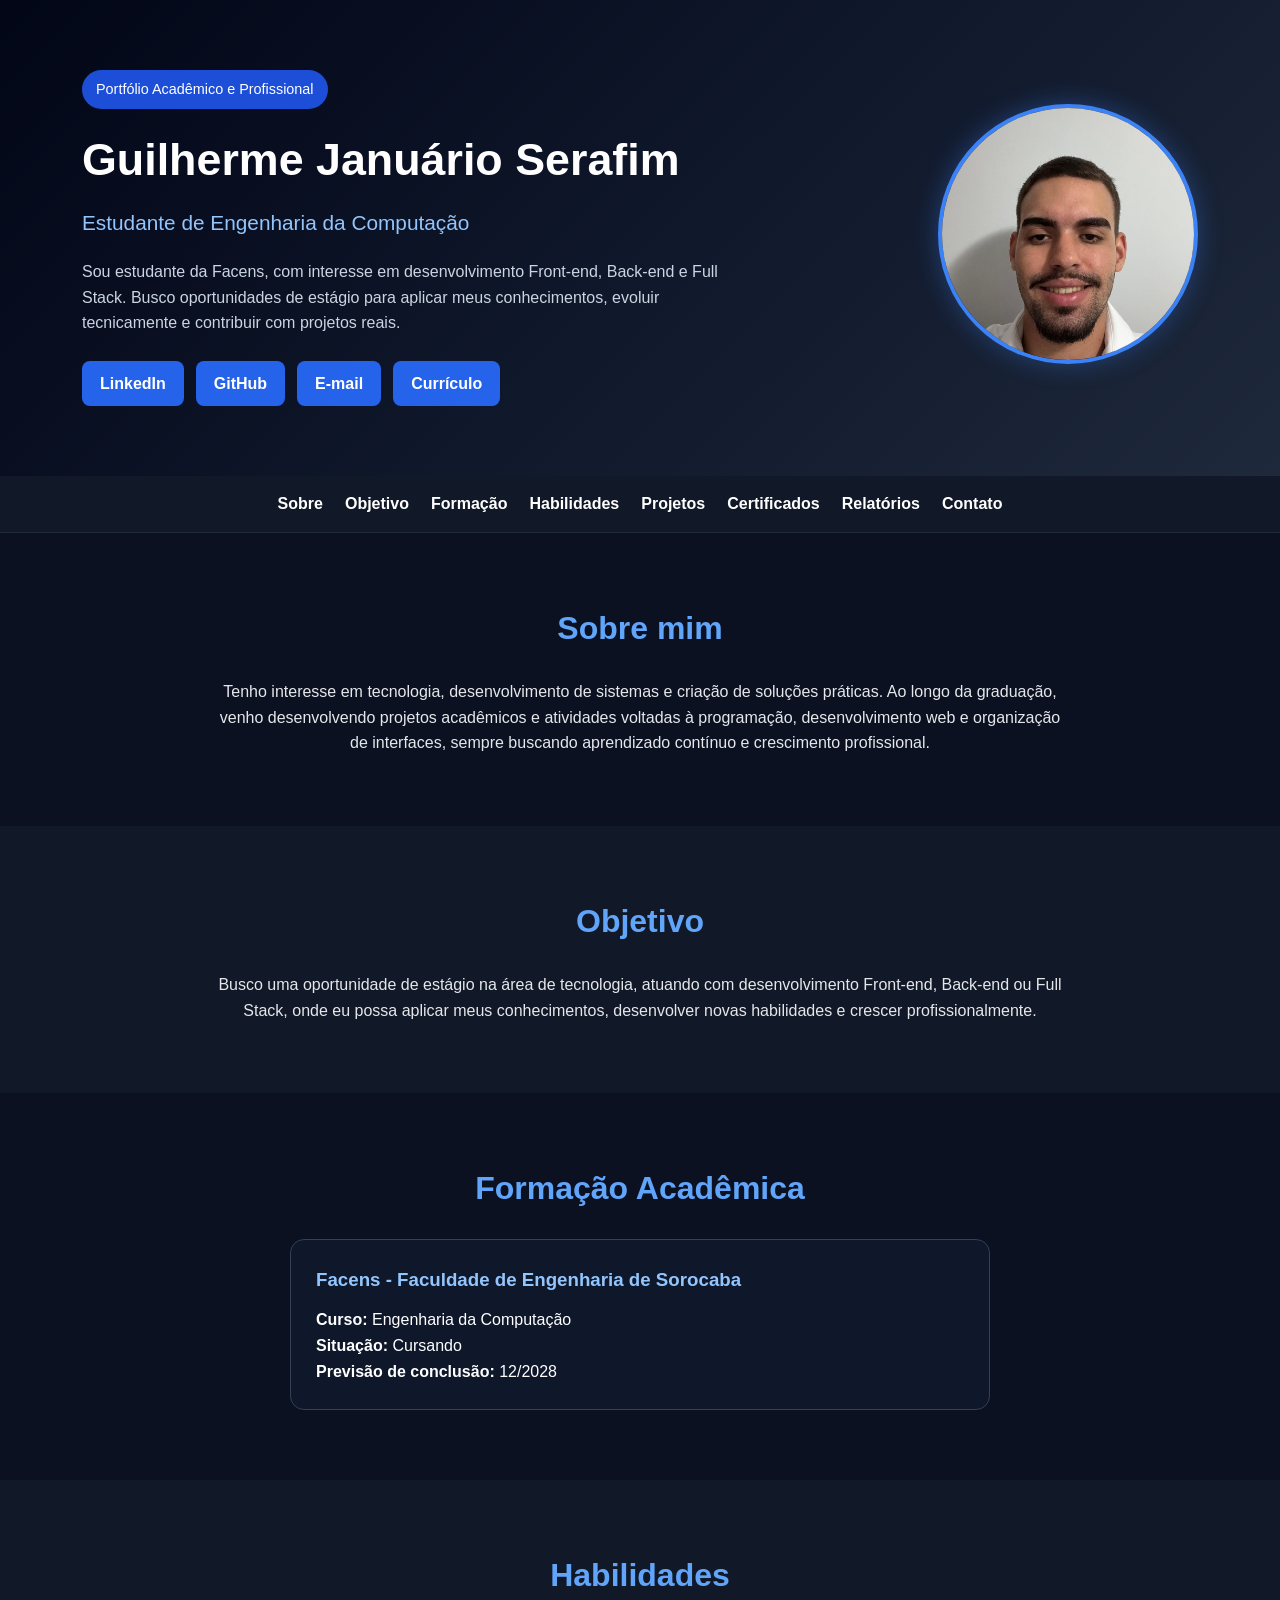
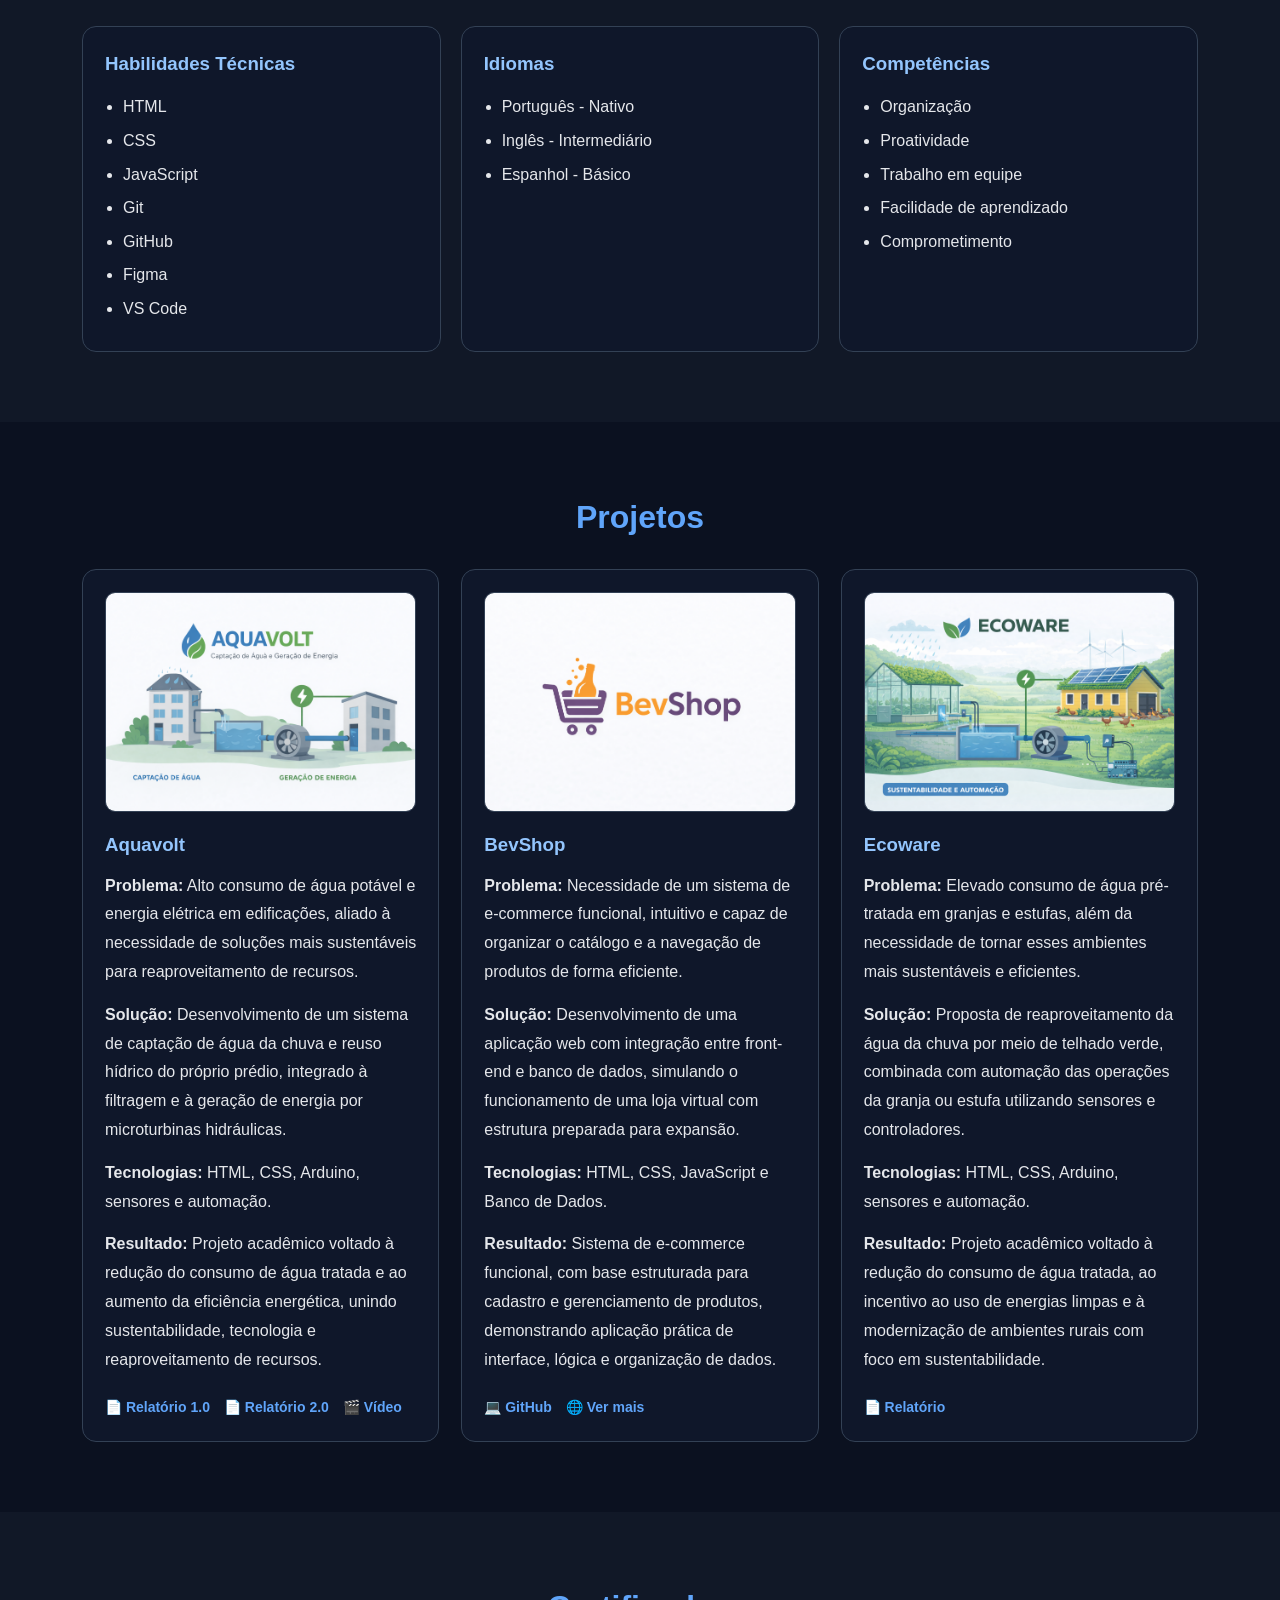
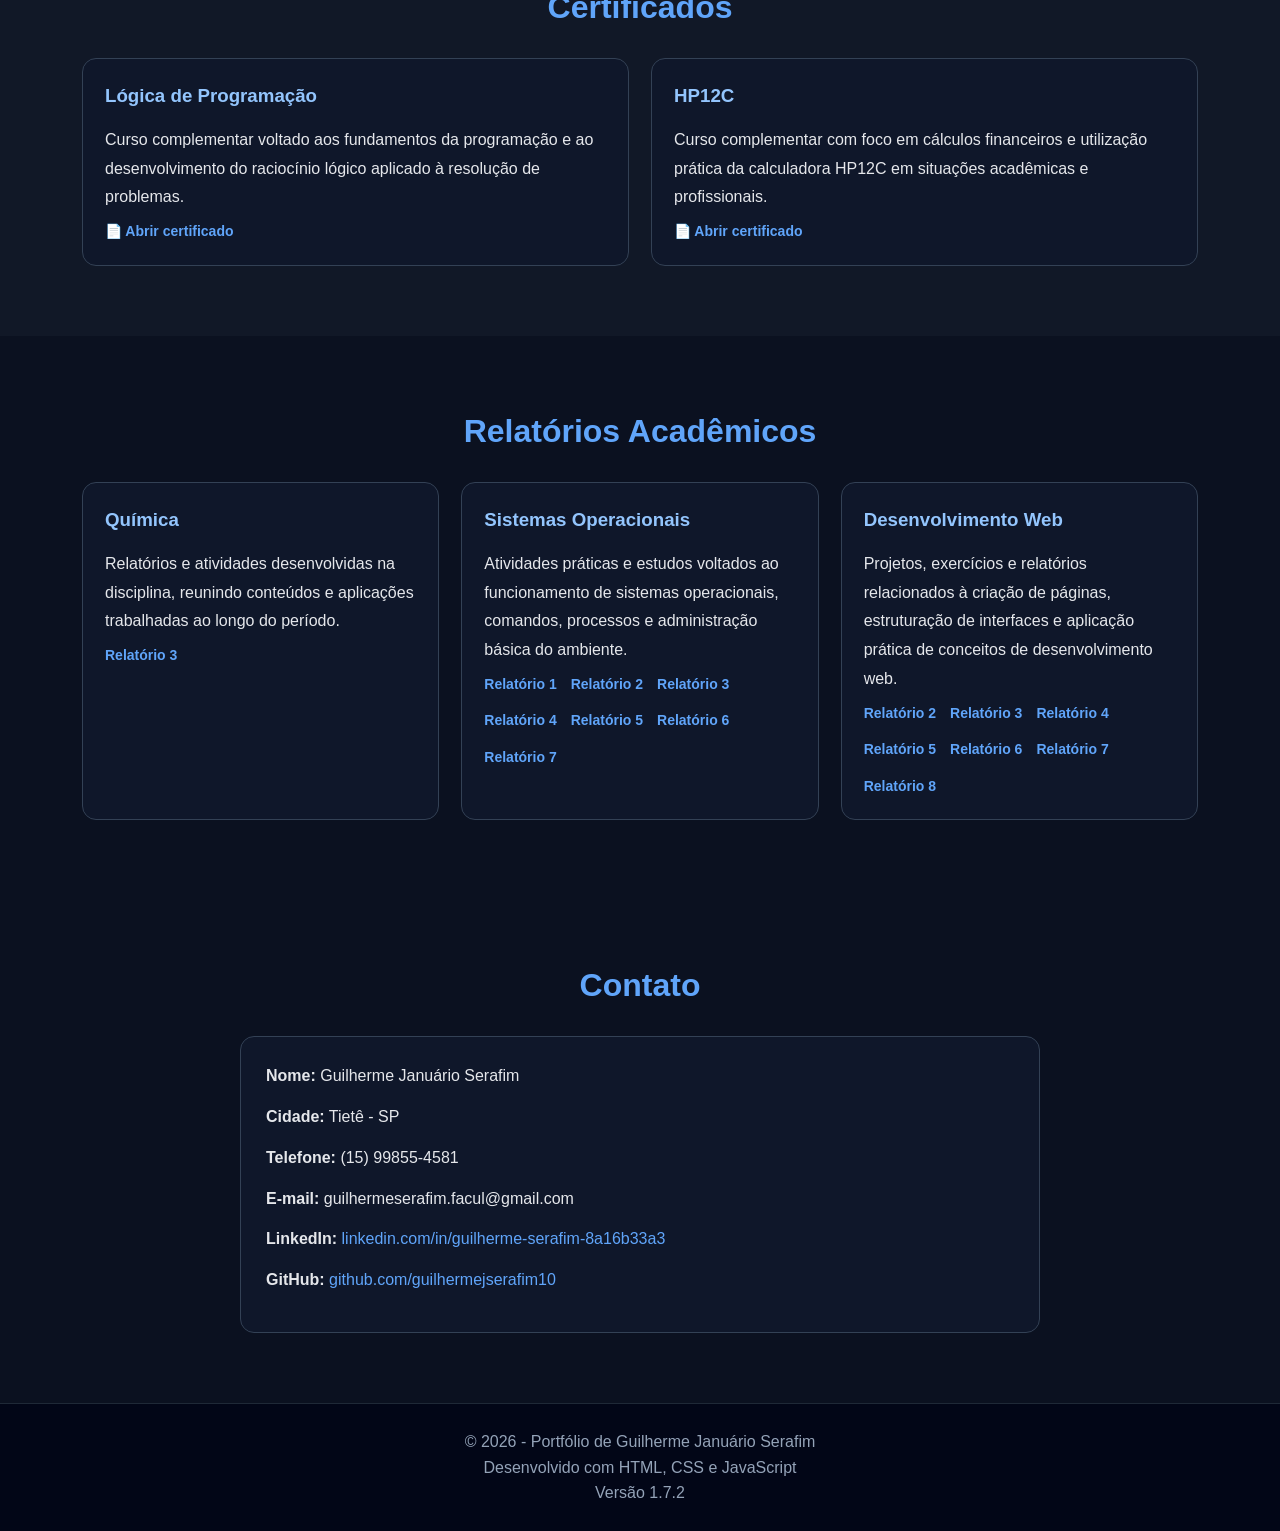
==== index.html @ 889b6d54 "Versão 1.7.4 - Adiciona link do BevShop e novo relatório ao portfólio" ====
<!DOCTYPE html>
<html lang="pt-BR">
<head>
  <meta charset="UTF-8">
  <meta name="viewport" content="width=device-width, initial-scale=1.0">
  <link rel="shortcut icon" href="imagens/favicon.ico" type="image/x-icon">
  <title>Guilherme Serafim | Portfólio</title>
  <link rel="stylesheet" href="style.css">
</head>
<body>

  <!-- INÍCIO DO CABEÇALHO -->
  <header class="hero animar">
    <div class="container hero-content">

      <div class="hero-texto animar">
        <p class="tag">Portfólio Acadêmico e Profissional</p>
        <h1>Guilherme Januário Serafim</h1>
        <h2>Estudante de Engenharia da Computação</h2>

        <p class="descricao">
          Sou estudante da Facens, com interesse em desenvolvimento Front-end,
          Back-end e Full Stack. Busco oportunidades de estágio para aplicar
          meus conhecimentos, evoluir tecnicamente e contribuir com projetos reais.
        </p>

        <div class="botoes-topo">
          <a href="https://www.linkedin.com/in/guilherme-serafim-8a16b33a3" target="_blank">LinkedIn</a>
          <a href="https://github.com/guilhermejserafim10" target="_blank">GitHub</a>
          <a href="https://mail.google.com/mail/?view=cm&to=guilhermeserafim.facul@gmail.com" target="_blank">E-mail</a>
          <a href="curriculo/Curriculo.pdf" target="_blank">Currículo</a>
        </div>
      </div>

      <div class="hero-foto animar">
        <img src="imagens/foto.jpg" alt="Foto de Guilherme Serafim">
      </div>
    </div>
  </header>

  <!-- MENU -->
  <nav class="menu">
    <div class="container">
      <a href="#sobre">Sobre</a>
      <a href="#objetivo">Objetivo</a>
      <a href="#formacao">Formação</a>
      <a href="#habilidades">Habilidades</a>
      <a href="#projetos">Projetos</a>
      <a href="#certificados">Certificados</a>
      <a href="#relatorios">Relatórios</a>
      <a href="#contato">Contato</a>
    </div>
  </nav>

  <!-- SOBRE -->
  <section id="sobre" class="secao animar">
    <div class="container">
      <h2 class="animar">Sobre mim</h2>

      <p class="texto-centralizado animar">
        Tenho interesse em tecnologia, desenvolvimento de sistemas e criação de soluções
        práticas. Ao longo da graduação, venho desenvolvendo projetos acadêmicos e atividades
        voltadas à programação, desenvolvimento web e organização de interfaces, sempre buscando
        aprendizado contínuo e crescimento profissional.
      </p>
    </div>
  </section>

  <!-- OBJETIVO -->
  <section id="objetivo" class="secao secao-escura animar">
    <div class="container">
      <h2 class="animar">Objetivo</h2>

      <p class="texto-centralizado animar">
        Busco uma oportunidade de estágio na área de tecnologia, atuando com
        desenvolvimento Front-end, Back-end ou Full Stack, onde eu possa aplicar meus
        conhecimentos, desenvolver novas habilidades e crescer profissionalmente.
      </p>
    </div>
  </section>

  <!-- FORMAÇÃO -->
  <section id="formacao" class="secao animar">
    <div class="container">
      <h2 class="animar">Formação Acadêmica</h2>

      <div class="card-unico animar">
        <h3>Facens - Faculdade de Engenharia de Sorocaba</h3>
        <p><strong>Curso:</strong> Engenharia da Computação</p>
        <p><strong>Situação:</strong> Cursando</p>
        <p><strong>Previsão de conclusão:</strong> 12/2028</p>
      </div>
    </div>
  </section>

  <!-- HABILIDADES -->
  <section id="habilidades" class="secao secao-escura animar">
    <div class="container">
      <h2 class="animar">Habilidades</h2>

      <div class="cards-habilidades">

        <div class="card animar">
          <h3>Habilidades Técnicas</h3>
          <ul>
            <li>HTML</li>
            <li>CSS</li>
            <li>JavaScript</li>
            <li>Git</li>
            <li>GitHub</li>
            <li>Figma</li>
            <li>VS Code</li>
          </ul>
        </div>

        <div class="card animar">
          <h3>Idiomas</h3>
          <ul>
            <li>Português - Nativo</li>
            <li>Inglês - Intermediário</li>
            <li>Espanhol - Básico</li>
          </ul>
        </div>

        <div class="card animar">
          <h3>Competências</h3>
          <ul>
            <li>Organização</li>
            <li>Proatividade</li>
            <li>Trabalho em equipe</li>
            <li>Facilidade de aprendizado</li>
            <li>Comprometimento</li>
          </ul>
        </div>

      </div>
    </div>
  </section>

  <!-- PROJETOS -->
  <section id="projetos" class="secao animar">
    <div class="container">
      <h2 class="animar">Projetos</h2>

      <div class="grid-projetos">

        <!-- Aquavolt -->
        <div class="card-projeto animar">
          <img src="imagens/aquavolt.png" alt="Imagem do projeto Aquavolt" class="img-projeto">

          <h3>Aquavolt</h3>

          <p><strong>Problema:</strong> Alto consumo de água potável e energia elétrica em edificações, aliado à necessidade de soluções mais sustentáveis para reaproveitamento de recursos.</p>

          <p><strong>Solução:</strong> Desenvolvimento de um sistema de captação de água da chuva e reuso hídrico do próprio prédio, integrado à filtragem e à geração de energia por microturbinas hidráulicas.</p>

          <p><strong>Tecnologias:</strong> HTML, CSS, Arduino, sensores e automação.</p>

          <p><strong>Resultado:</strong> Projeto acadêmico voltado à redução do consumo de água tratada e ao aumento da eficiência energética, unindo sustentabilidade, tecnologia e reaproveitamento de recursos.</p>

          <div class="links-projeto">
            <a href="projetos/UPX Aquavolt/UPX Aquavolt 1.0.pdf" target="_blank">📄 Relatório 1.0</a>
            <a href="projetos/UPX Aquavolt/Relatorio_Final_Aquavolt_2.0_Predial.pdf" target="_blank">📄 Relatório 2.0</a>
            <a href="projetos/UPX Aquavolt/videoprojeto.mp4" target="_blank">🎬 Vídeo</a>
          </div>
        </div>

        <!-- BevShop -->
        <div class="card-projeto animar">
          <img src="imagens/bev-shop.png" alt="Imagem do projeto BevShop" class="img-projeto">

          <h3>BevShop</h3>

          <p><strong>Problema:</strong> Necessidade de um sistema de e-commerce funcional, intuitivo e capaz de organizar o catálogo e a navegação de produtos de forma eficiente.</p>

          <p><strong>Solução:</strong> Desenvolvimento de uma aplicação web com integração entre front-end e banco de dados, simulando o funcionamento de uma loja virtual com estrutura preparada para expansão.</p>

          <p><strong>Tecnologias:</strong> HTML, CSS, JavaScript e Banco de Dados.</p>

          <p><strong>Resultado:</strong> Sistema de e-commerce funcional, com base estruturada para cadastro e gerenciamento de produtos, demonstrando aplicação prática de interface, lógica e organização de dados.</p>

          <div class="links-projeto">
            <a href="https://github.com/bruno-cO70/Desenvolvimento-Web-CP500TIN2" target="_blank">💻 GitHub</a>
            <a href="https://desenvolvimento-web-wine-nine.vercel.app/" target="_blank">🌐 Ver mais</a>
          </div>
        </div>

        <!-- Ecoware -->
        <div class="card-projeto animar">
          <img src="imagens/ecoware.png" alt="Imagem do projeto Ecoware" class="img-projeto">

          <h3>Ecoware</h3>

          <p><strong>Problema:</strong> Elevado consumo de água pré-tratada em granjas e estufas, além da necessidade de tornar esses ambientes mais sustentáveis e eficientes.</p>

          <p><strong>Solução:</strong> Proposta de reaproveitamento da água da chuva por meio de telhado verde, combinada com automação das operações da granja ou estufa utilizando sensores e controladores.</p>

          <p><strong>Tecnologias:</strong> HTML, CSS, Arduino, sensores e automação.</p>

          <p><strong>Resultado:</strong> Projeto acadêmico voltado à redução do consumo de água tratada, ao incentivo ao uso de energias limpas e à modernização de ambientes rurais com foco em sustentabilidade.</p>

          <div class="links-projeto">
            <a href="projetos/UPX Ecowere/Relatorio.pdf" target="_blank">📄 Relatório</a>
          </div>
        </div>

      </div>
    </div>
  </section>

  <!-- CERTIFICADOS -->
  <section id="certificados" class="secao secao-escura animar">
    <div class="container">
      <h2 class="animar">Certificados</h2>

      <div class="grid-certificados">

        <div class="card animar">
          <h3>Lógica de Programação</h3>
          <p>Curso complementar voltado aos fundamentos da programação e ao desenvolvimento do raciocínio lógico aplicado à resolução de problemas.</p>
          <div class="links-projeto">
            <a href="certificados/Logica-De-programaçao.pdf" target="_blank">📄 Abrir certificado</a>
          </div>
        </div>

        <div class="card animar">
          <h3>HP12C</h3>
          <p>Curso complementar com foco em cálculos financeiros e utilização prática da calculadora HP12C em situações acadêmicas e profissionais.</p>
          <div class="links-projeto">
            <a href="certificados/HP 12C.pdf" target="_blank">📄 Abrir certificado</a>
          </div>
        </div>

      </div>
    </div>
  </section>

  <!-- RELATÓRIOS -->
  <section id="relatorios" class="secao animar">
    <div class="container">
      <h2 class="animar">Relatórios Acadêmicos</h2>

      <div class="grid-certificados">

        <div class="card animar">
          <h3>Química</h3>
          <p>Relatórios e atividades desenvolvidas na disciplina, reunindo conteúdos e aplicações trabalhadas ao longo do período.</p>
          <div class="links-projeto">
            <a href="relatorios/Quimica/Relatorio3.pdf" target="_blank">Relatório 3</a>
          </div>
        </div>

        <div class="card animar">
          <h3>Sistemas Operacionais</h3>
          <p>Atividades práticas e estudos voltados ao funcionamento de sistemas operacionais, comandos, processos e administração básica do ambiente.</p>
          <div class="links-projeto">
            <a href="relatorios/Sistemas-Operacionais/relatorio1.pdf" target="_blank">Relatório 1</a>
            <a href="relatorios/Sistemas-Operacionais/Relatorio2.pdf" target="_blank">Relatório 2</a>
            <a href="relatorios/Sistemas-Operacionais/Relatorio3.pdf" target="_blank">Relatório 3</a>
            <a href="relatorios/Sistemas-Operacionais/relatorio4.pdf" target="_blank">Relatório 4</a>
            <a href="relatorios/Sistemas-Operacionais/relatorio5.pdf" target="_blank">Relatório 5</a>
            <a href="relatorios/Sistemas-Operacionais/Relatorio6.pdf" target="_blank">Relatório 6</a>
            <a href="relatorios/Sistemas-Operacionais/relatorio7.pdf" target="_blank">Relatório 7</a>
          </div>
        </div>

        <div class="card animar">
          <h3>Desenvolvimento Web</h3>
          <p>Projetos, exercícios e relatórios relacionados à criação de páginas, estruturação de interfaces e aplicação prática de conceitos de desenvolvimento web.</p>
          <div class="links-projeto">
            <a href="relatorios/Desenvolvimento-Web/Tarefa2.pdf" target="_blank">Relatório 2</a>
            <a href="relatorios/Desenvolvimento-Web/Tarefa3.pdf" target="_blank">Relatório 3</a>
            <a href="relatorios/Desenvolvimento-Web/tarefa4.pdf" target="_blank">Relatório 4</a>
            <a href="relatorios/Desenvolvimento-Web/tarefa5.pdf" target="_blank">Relatório 5</a>
            <a href="relatorios/Desenvolvimento-Web/tarefa6.pdf" target="_blank">Relatório 6</a>
            <a href="relatorios/Desenvolvimento-Web/tarefa7.pdf" target="_blank">Relatório 7</a>
            <a href="relatorios/Desenvolvimento-Web/Tarefa8.pdf" target="_blank">Relatório 8</a>
          </div>
        </div>

      </div>
    </div>
  </section>

  <!-- CONTATO -->
  <section id="contato" class="secao animar">
    <div class="container">
      <h2 class="animar">Contato</h2>

      <div class="contato-box animar">
        <p><strong>Nome:</strong> Guilherme Januário Serafim</p>
        <p><strong>Cidade:</strong> Tietê - SP</p>
        <p><strong>Telefone:</strong> (15) 99855-4581</p>
        <p><strong>E-mail:</strong> guilhermeserafim.facul@gmail.com</p>

        <p>
          <strong>LinkedIn:</strong>
          <a href="https://www.linkedin.com/in/guilherme-serafim-8a16b33a3" target="_blank">
            linkedin.com/in/guilherme-serafim-8a16b33a3
          </a>
        </p>

        <p>
          <strong>GitHub:</strong>
          <a href="https://github.com/guilhermejserafim10" target="_blank">
            github.com/guilhermejserafim10
          </a>
        </p>
      </div>
    </div>
  </section>

  <!-- RODAPÉ -->
  <footer class="rodape">
    <div class="container">
      <p>© 2026 - Portfólio de Guilherme Januário Serafim</p>
      <p>Desenvolvido com HTML, CSS e JavaScript</p>
      <p>Versão 1.7.2</p>
    </div>
  </footer>

  <script src="script.js"></script>
</body>
</html>
---- style.css ----
* {
  margin: 0;
  padding: 0;
  box-sizing: border-box;
}

html {
  scroll-behavior: smooth;
}

body {
  font-family: Arial, sans-serif;
  background-color: #0b1120;
  color: #ffffff;
  line-height: 1.6;
}

.container {
  width: 90%;
  max-width: 1150px;
  margin: 0 auto;
}

.hero {
  background: linear-gradient(135deg, #020617, #0f172a, #1e293b);
  padding: 70px 20px;
}

.hero-content {
  display: flex;
  align-items: center;
  justify-content: space-between;
  gap: 40px;
  flex-wrap: wrap;
}

.hero-texto {
  flex: 1;
  min-width: 300px;
}

.tag {
  display: inline-block;
  background-color: #1d4ed8;
  color: white;
  padding: 8px 14px;
  border-radius: 20px;
  margin-bottom: 15px;
  font-size: 0.9rem;
}

.hero h1 {
  font-size: 2.8rem;
  margin-bottom: 10px;
}

.hero h2 {
  font-size: 1.3rem;
  color: #93c5fd;
  margin-bottom: 20px;
  font-weight: normal;
}

.descricao {
  max-width: 650px;
  color: #cbd5e1;
  margin-bottom: 25px;
}

.hero-foto {
  flex: 0 0 260px;
  text-align: center;
}

.hero-foto img {
  width: 260px;
  height: 260px;
  object-fit: cover;
  border-radius: 50%;
  border: 4px solid #3b82f6;
  box-shadow: 0 0 25px rgba(59, 130, 246, 0.35);
}

.botoes-topo {
  display: flex;
  flex-wrap: wrap;
  gap: 12px;
}

.botoes-topo a {
  text-decoration: none;
  color: white;
  background-color: #2563eb;
  padding: 10px 18px;
  border-radius: 8px;
  transition: 0.3s;
  font-weight: bold;
}

.botoes-topo a:hover {
  background-color: #1d4ed8;
  transform: translateY(-2px);
}

.menu {
  background-color: #111827;
  padding: 15px 0;
  position: sticky;
  top: 0;
  z-index: 1000;
  border-bottom: 1px solid #1f2937;
}

.menu .container {
  display: flex;
  justify-content: center;
  gap: 22px;
  flex-wrap: nowrap;
  overflow-x: auto;
  scrollbar-width: none;
}

.menu .container::-webkit-scrollbar {
  display: none;
}

.menu a {
  color: white;
  text-decoration: none;
  font-weight: bold;
  transition: 0.3s;
  white-space: nowrap;
  flex: 0 0 auto;
}

.menu a:hover {
  color: #60a5fa;
}

.secao {
  padding: 70px 20px;
}

.secao-escura {
  background-color: #111827;
}

.secao h2 {
  text-align: center;
  color: #60a5fa;
  font-size: 2rem;
  margin-bottom: 25px;
}

.texto-centralizado {
  text-align: center;
  max-width: 850px;
  margin: 0 auto;
  color: #e5e7eb;
}

.card-unico,
.card,
.card-projeto,
.contato-box {
  background-color: #0f172a;
  border: 1px solid #334155;
  border-radius: 14px;
  transition: transform 0.3s ease, border-color 0.3s ease, box-shadow 0.3s ease;
}

.card-unico:hover,
.card:hover,
.card-projeto:hover,
.contato-box:hover {
  transform: translateY(-6px);
  border-color: #60a5fa;
  box-shadow: 0 10px 25px rgba(96, 165, 250, 0.2);
}

.card-unico {
  padding: 25px;
  max-width: 700px;
  margin: 0 auto;
}

.card-unico h3 {
  color: #93c5fd;
  margin-bottom: 12px;
}

.cards-habilidades {
  display: grid;
  grid-template-columns: repeat(auto-fit, minmax(250px, 1fr));
  gap: 20px;
}

.card {
  padding: 22px;
}

.card h3 {
  color: #93c5fd;
  margin-bottom: 15px;
}

.card p {
  color: #e5e7eb;
  line-height: 1.8;
}

.card ul {
  padding-left: 18px;
}

.card li {
  margin-bottom: 8px;
  color: #e5e7eb;
}

.grid-projetos,
.grid-certificados {
  display: grid;
  grid-template-columns: repeat(auto-fit, minmax(280px, 1fr));
  gap: 22px;
}

.grid-projetos {
  align-items: stretch;
}

.card-projeto {
  padding: 22px;
  display: flex;
  flex-direction: column;
  height: 100%;
  min-height: 100%;
}

.card-projeto h3 {
  color: #93c5fd;
  margin-bottom: 12px;
}

.card-projeto p {
  color: #e5e7eb;
  margin-bottom: 14px;
  line-height: 1.8;
}

.img-projeto {
  width: 100%;
  height: 220px;
  object-fit: cover;
  border-radius: 10px;
  margin-bottom: 18px;
  border: 1px solid #334155;
  display: block;
  transition: transform 0.3s ease, box-shadow 0.3s ease;
}

.card-projeto:hover .img-projeto {
  transform: scale(1.02);
  box-shadow: 0 8px 20px rgba(96, 165, 250, 0.12);
}

.links-projeto {
  display: flex;
  gap: 14px;
  flex-wrap: wrap;
  margin-top: auto;
  padding-top: 8px;
}

.links-projeto a {
  text-decoration: none;
  font-size: 14px;
  color: #60a5fa;
  transition: 0.3s;
  font-weight: 600;
}

.links-projeto a:hover {
  color: white;
  text-decoration: underline;
}

.contato-box {
  max-width: 800px;
  margin: 0 auto;
  padding: 25px;
}

.contato-box p {
  margin-bottom: 12px;
  color: #e5e7eb;
  line-height: 1.8;
}

.contato-box a {
  color: #60a5fa;
  text-decoration: none;
}

.contato-box a:hover {
  text-decoration: underline;
}

.rodape {
  background-color: #020617;
  text-align: center;
  padding: 25px 20px;
  color: #94a3b8;
  border-top: 1px solid #1f2937;
}

.animar {
  opacity: 0;
  transform: translateY(30px);
  transition: opacity 0.6s ease, transform 0.6s ease;
}

.animar.ativo {
  opacity: 1;
  transform: translateY(0);
}

.hero.animar,
.hero-texto.animar,
.hero-foto.animar {
  opacity: 1;
  transform: translateY(0);
}

.voltar-link {
  display: inline-block;
  margin-bottom: 20px;
  color: #60a5fa;
  text-decoration: none;
  font-weight: 600;
  transition: 0.3s;
}

.voltar-link:hover {
  color: white;
  text-decoration: underline;
}

@media (max-width: 900px) {
  .hero-content {
    flex-direction: column-reverse;
    text-align: center;
  }

  .hero-texto {
    display: flex;
    flex-direction: column;
    align-items: center;
  }

  .botoes-topo {
    justify-content: center;
  }

  .hero h1 {
    font-size: 2.2rem;
  }

  .img-projeto {
    height: 200px;
  }
}

@media (max-width: 700px) {
  .menu .container {
    justify-content: flex-start;
    gap: 16px;
    padding-bottom: 2px;
  }
}

@media (max-width: 600px) {
  .hero-foto img {
    width: 210px;
    height: 210px;
  }

  .secao h2 {
    font-size: 1.7rem;
  }

  .card,
  .card-projeto,
  .card-unico,
  .contato-box {
    padding: 18px;
  }

  .img-projeto {
    height: 180px;
  }

  .links-projeto {
    gap: 10px;
  }

  .links-projeto a {
    font-size: 13px;
  }
}
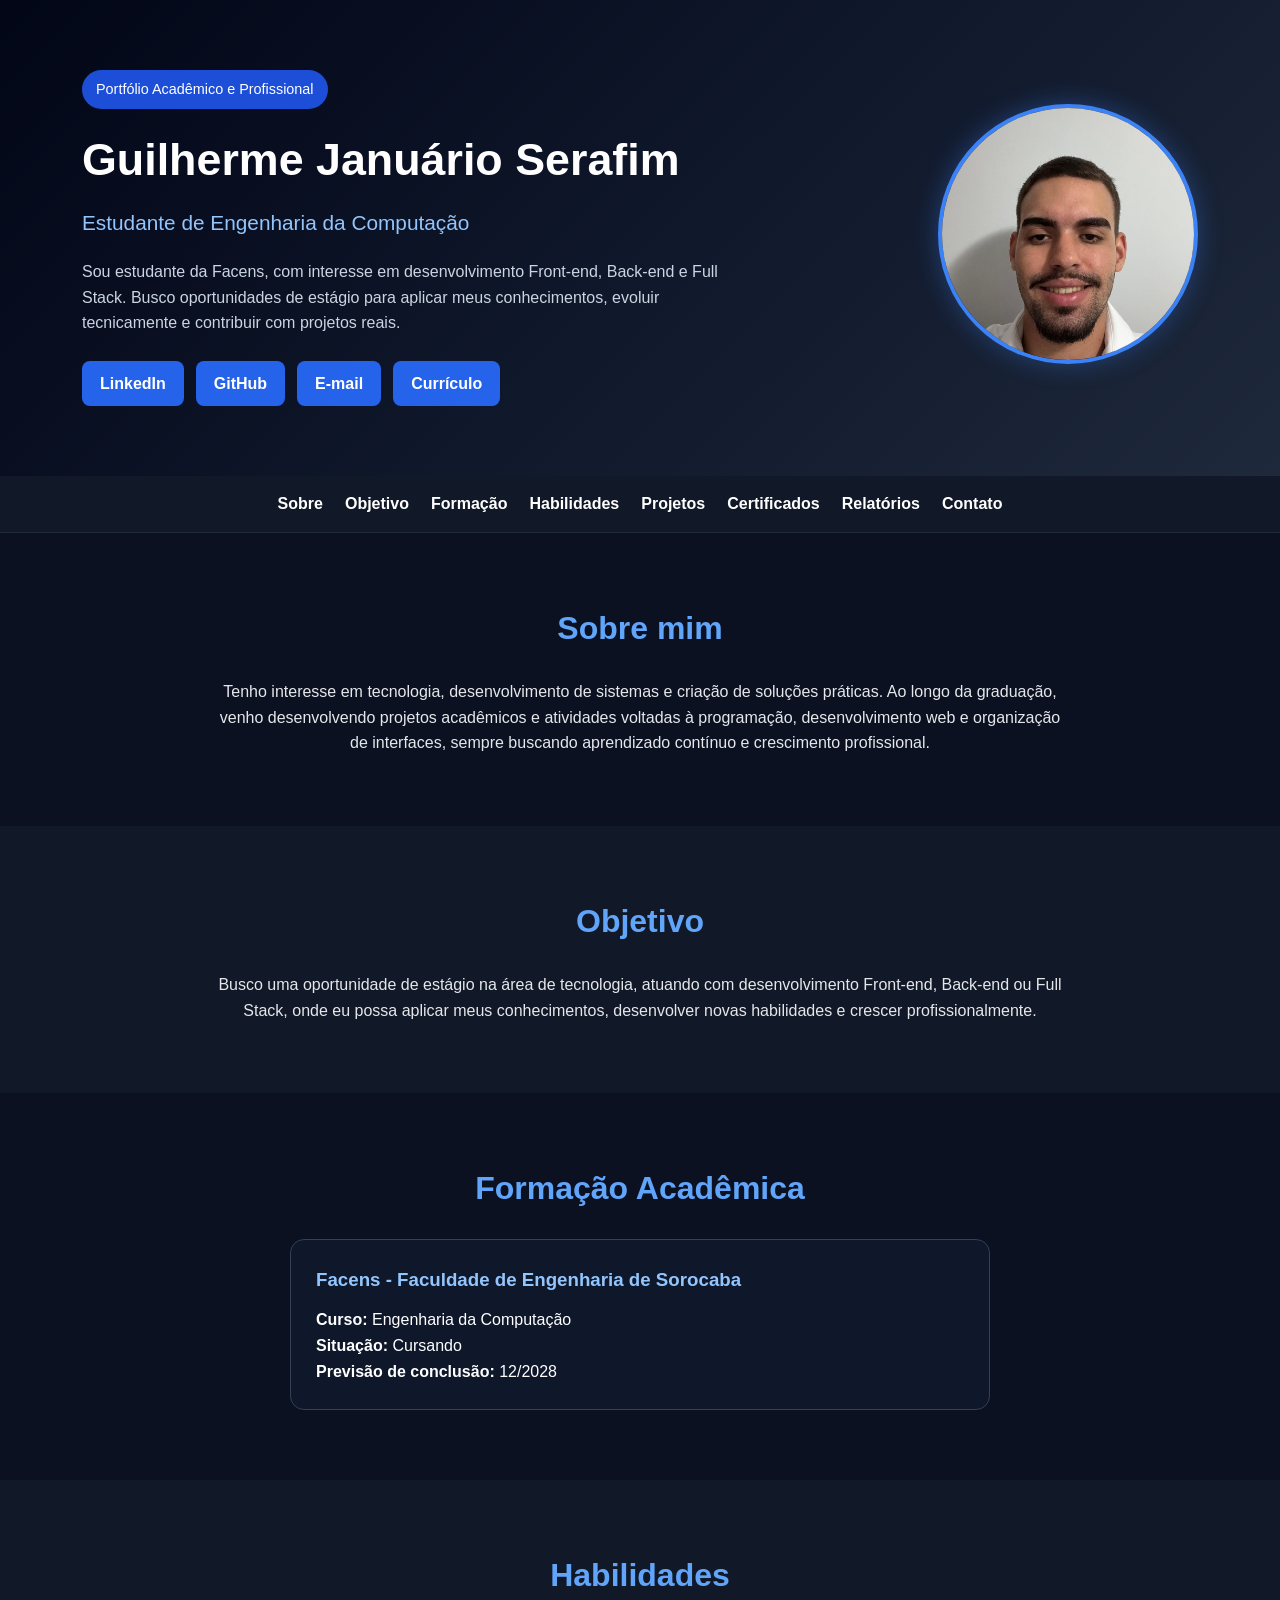
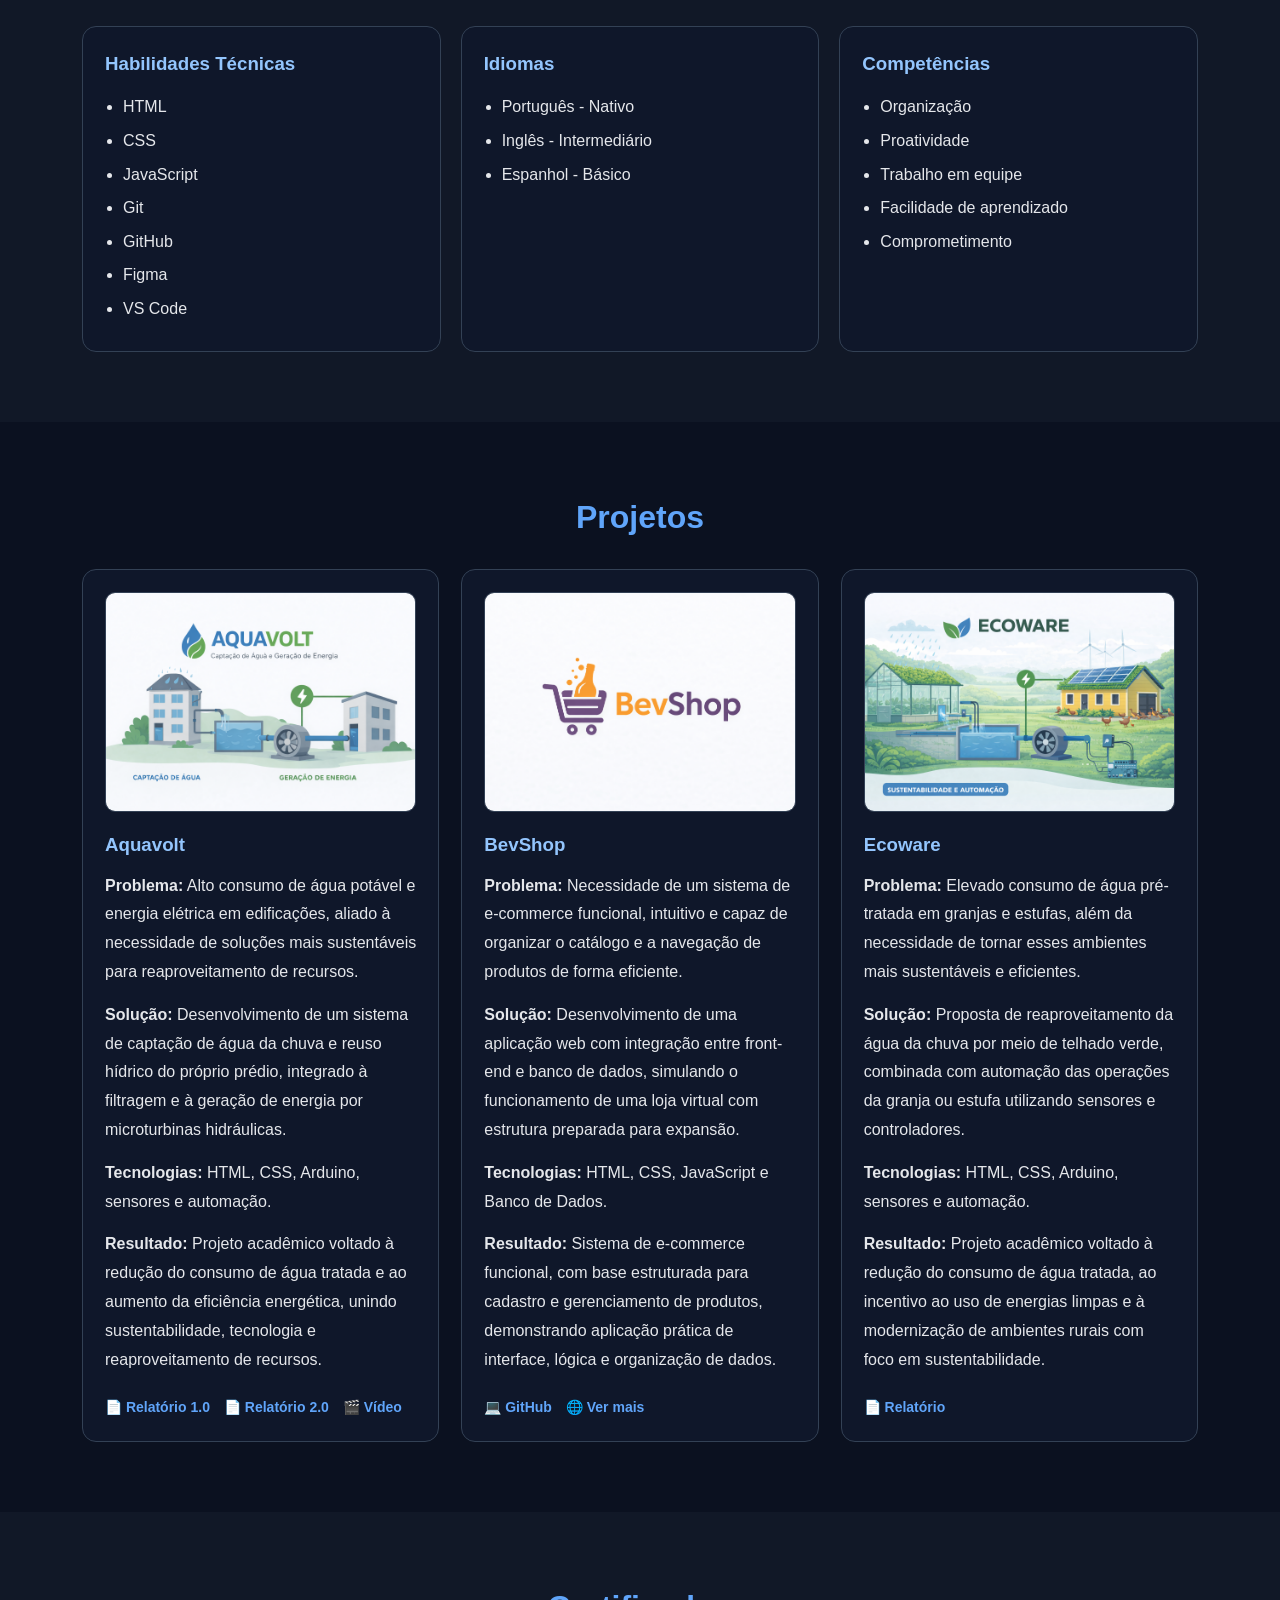
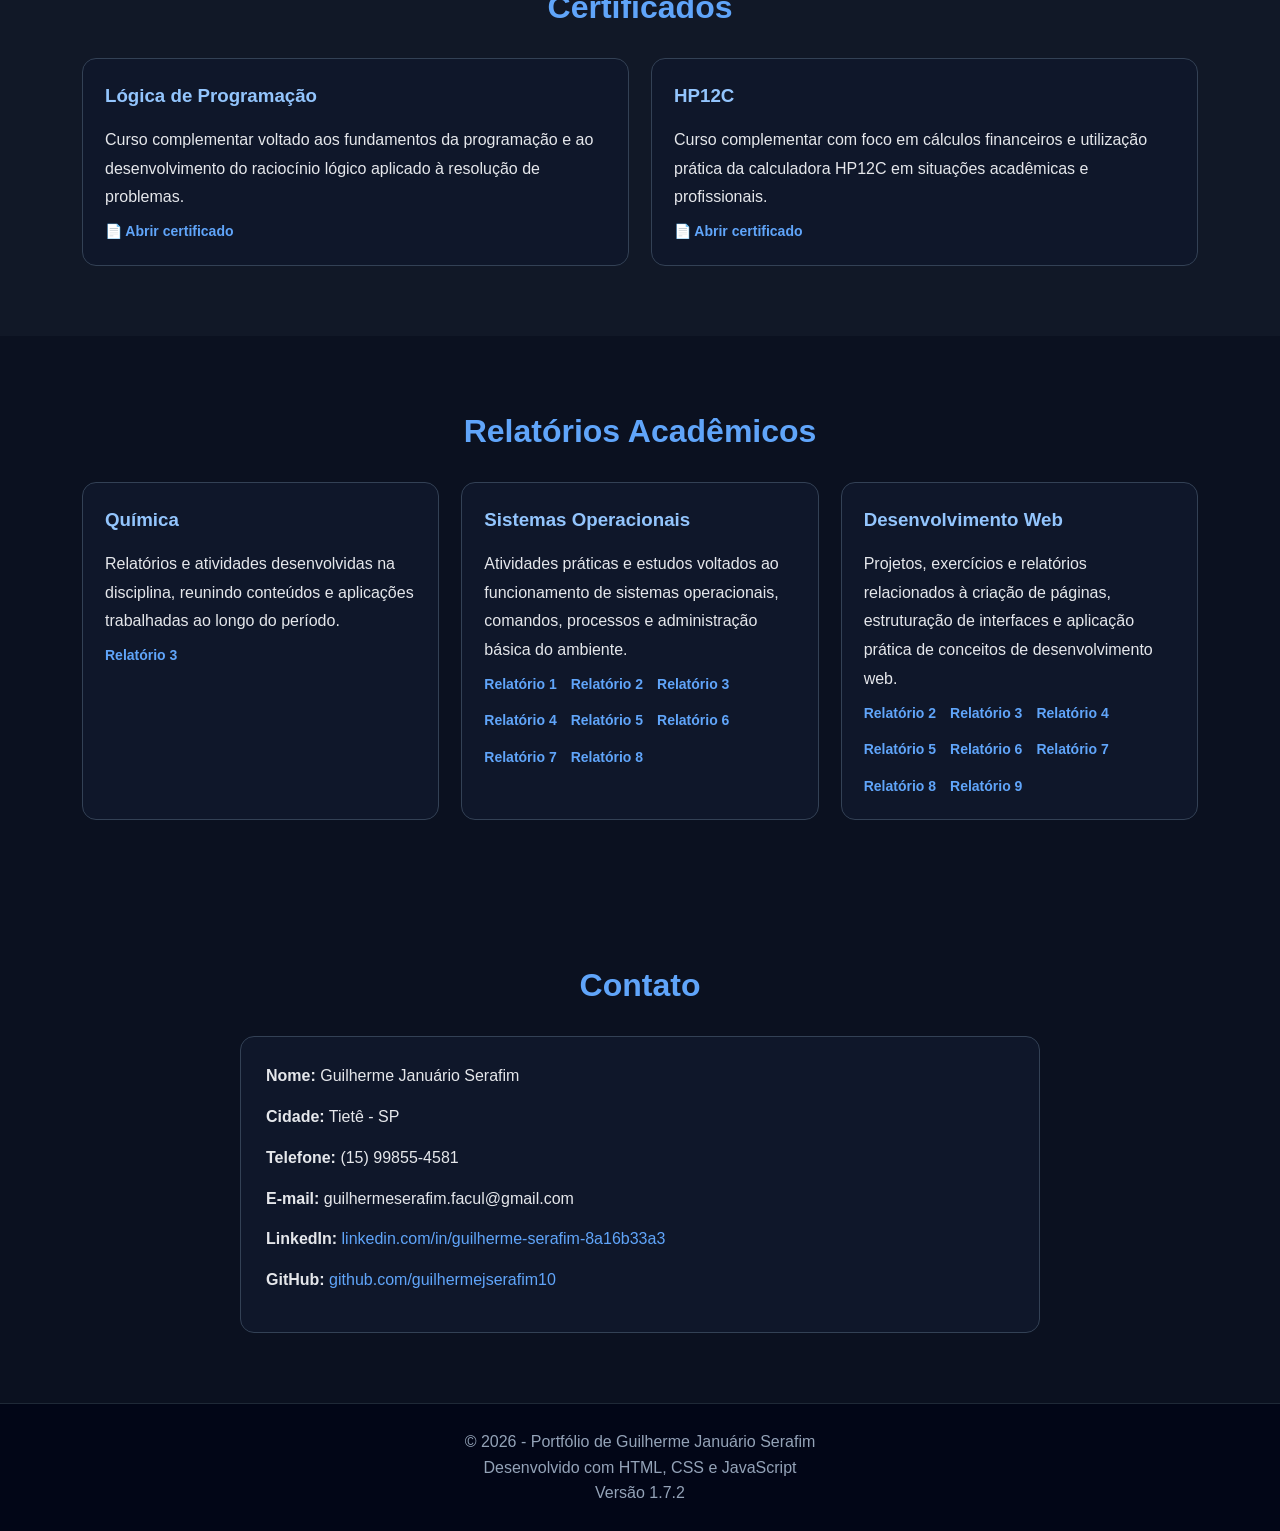
==== commit cf2be64a: "Versão 1.7.5 - Adiciona novos relatórios ao portfólio" ====
--- a/index.html
+++ b/index.html
@@ -261,6 +261,7 @@
             <a href="relatorios/Sistemas-Operacionais/relatorio5.pdf" target="_blank">Relatório 5</a>
             <a href="relatorios/Sistemas-Operacionais/Relatorio6.pdf" target="_blank">Relatório 6</a>
             <a href="relatorios/Sistemas-Operacionais/relatorio7.pdf" target="_blank">Relatório 7</a>
+            <a href="relatorios/Sistemas-Operacionais/relatorio8.pdf" target="_blank">Relatório 8</a>
           </div>
         </div>
 
@@ -274,8 +275,7 @@
             <a href="relatorios/Desenvolvimento-Web/tarefa5.pdf" target="_blank">Relatório 5</a>
             <a href="relatorios/Desenvolvimento-Web/tarefa6.pdf" target="_blank">Relatório 6</a>
             <a href="relatorios/Desenvolvimento-Web/tarefa7.pdf" target="_blank">Relatório 7</a>
-            <a href="relatorios/Desenvolvimento-Web/Tarefa8.pdf" target="_blank">Relatório 8</a>
-          </div>
+            <a href="relatorios/Desenvolvimento-Web/Tarefa8.pdf" target="_blank">Relatório 8</a>            <a href="relatorios/Desenvolvimento-Web/tarefa9.pdf" target="_blank">Relatório 9</a>          </div>
         </div>
 
       </div>
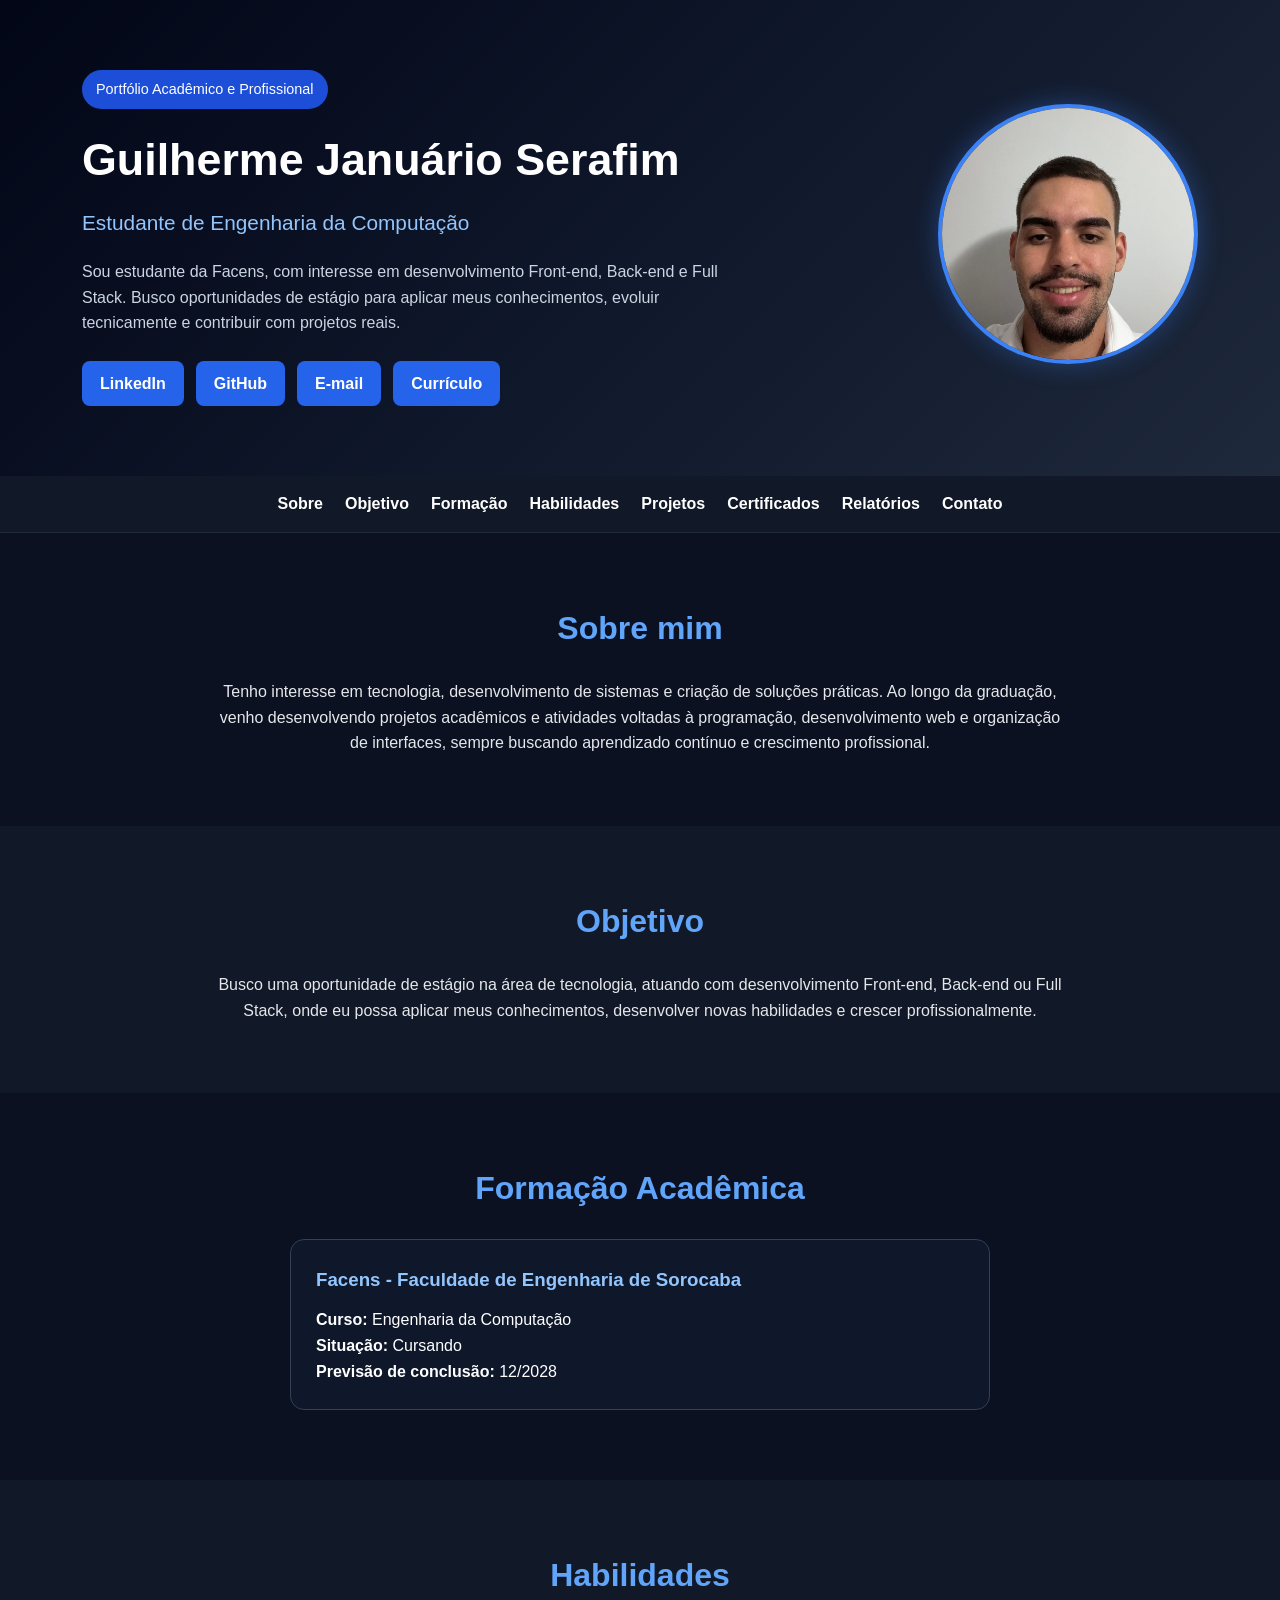
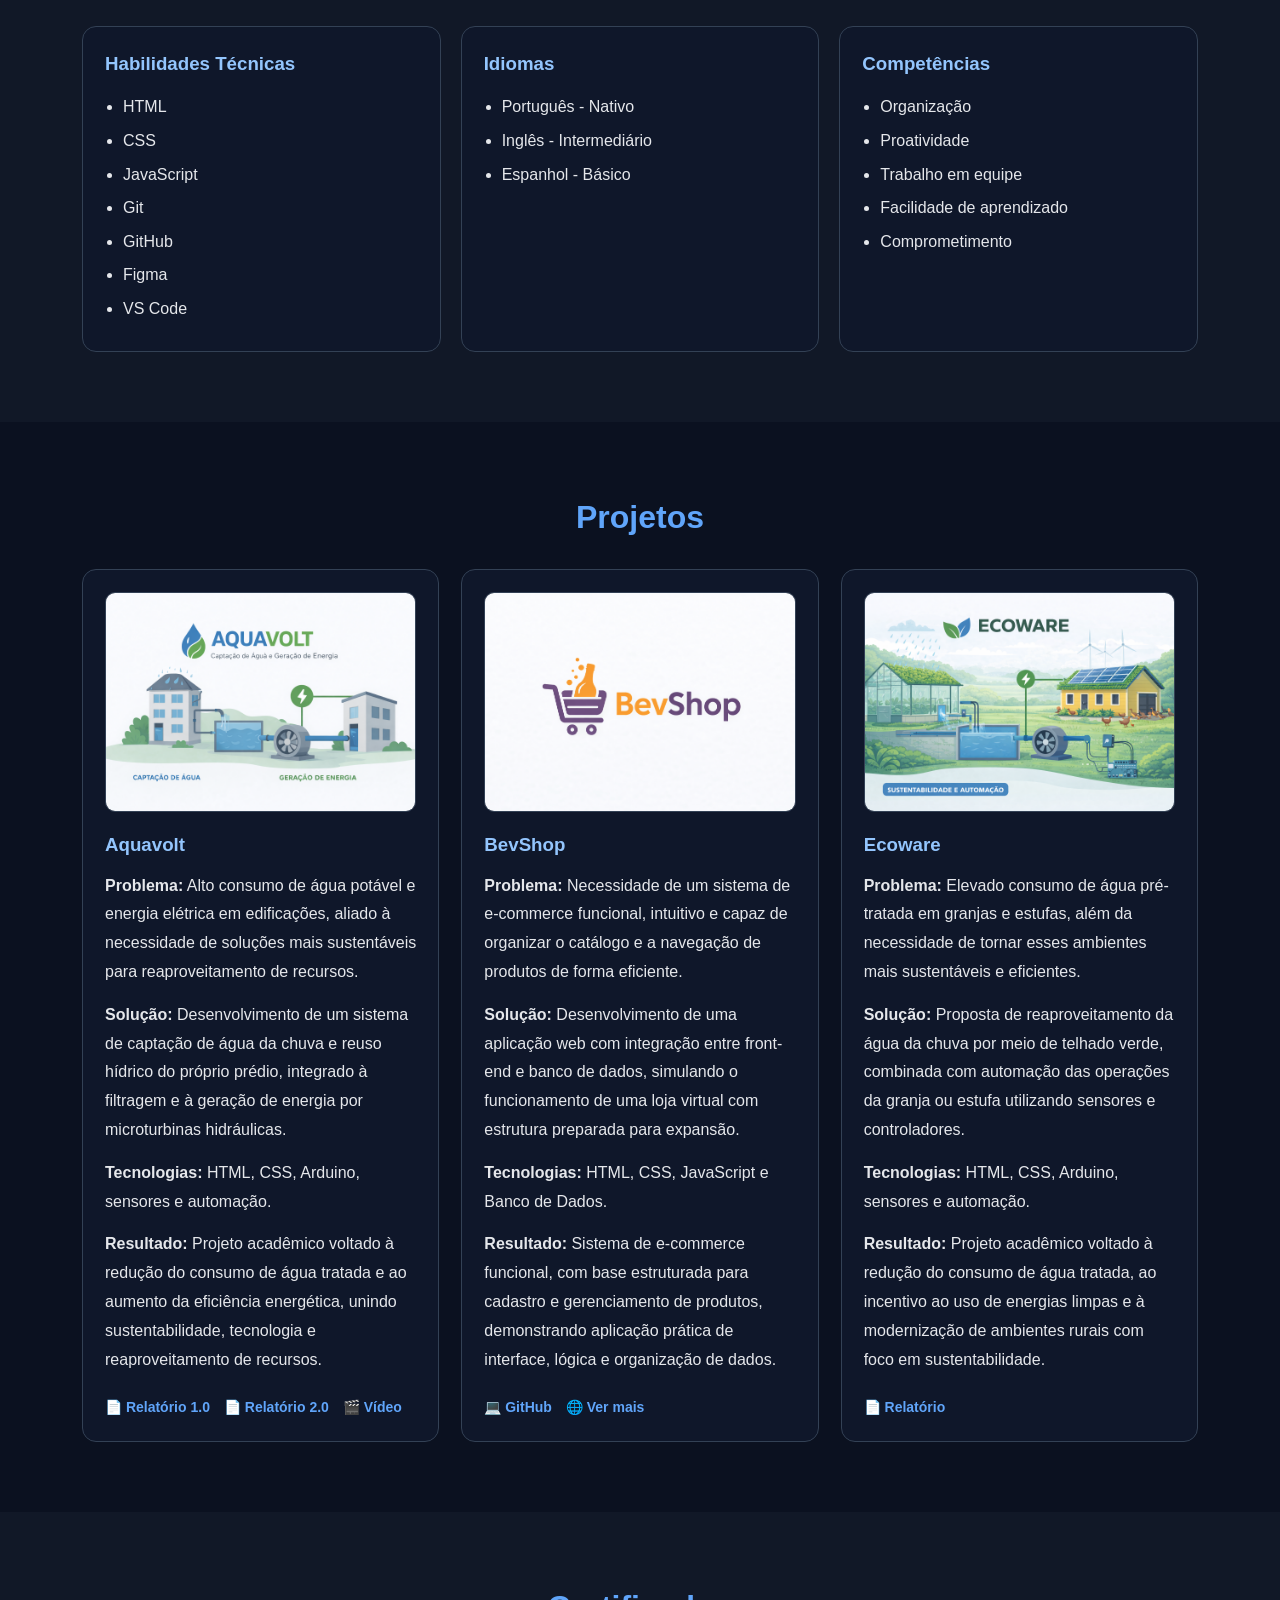
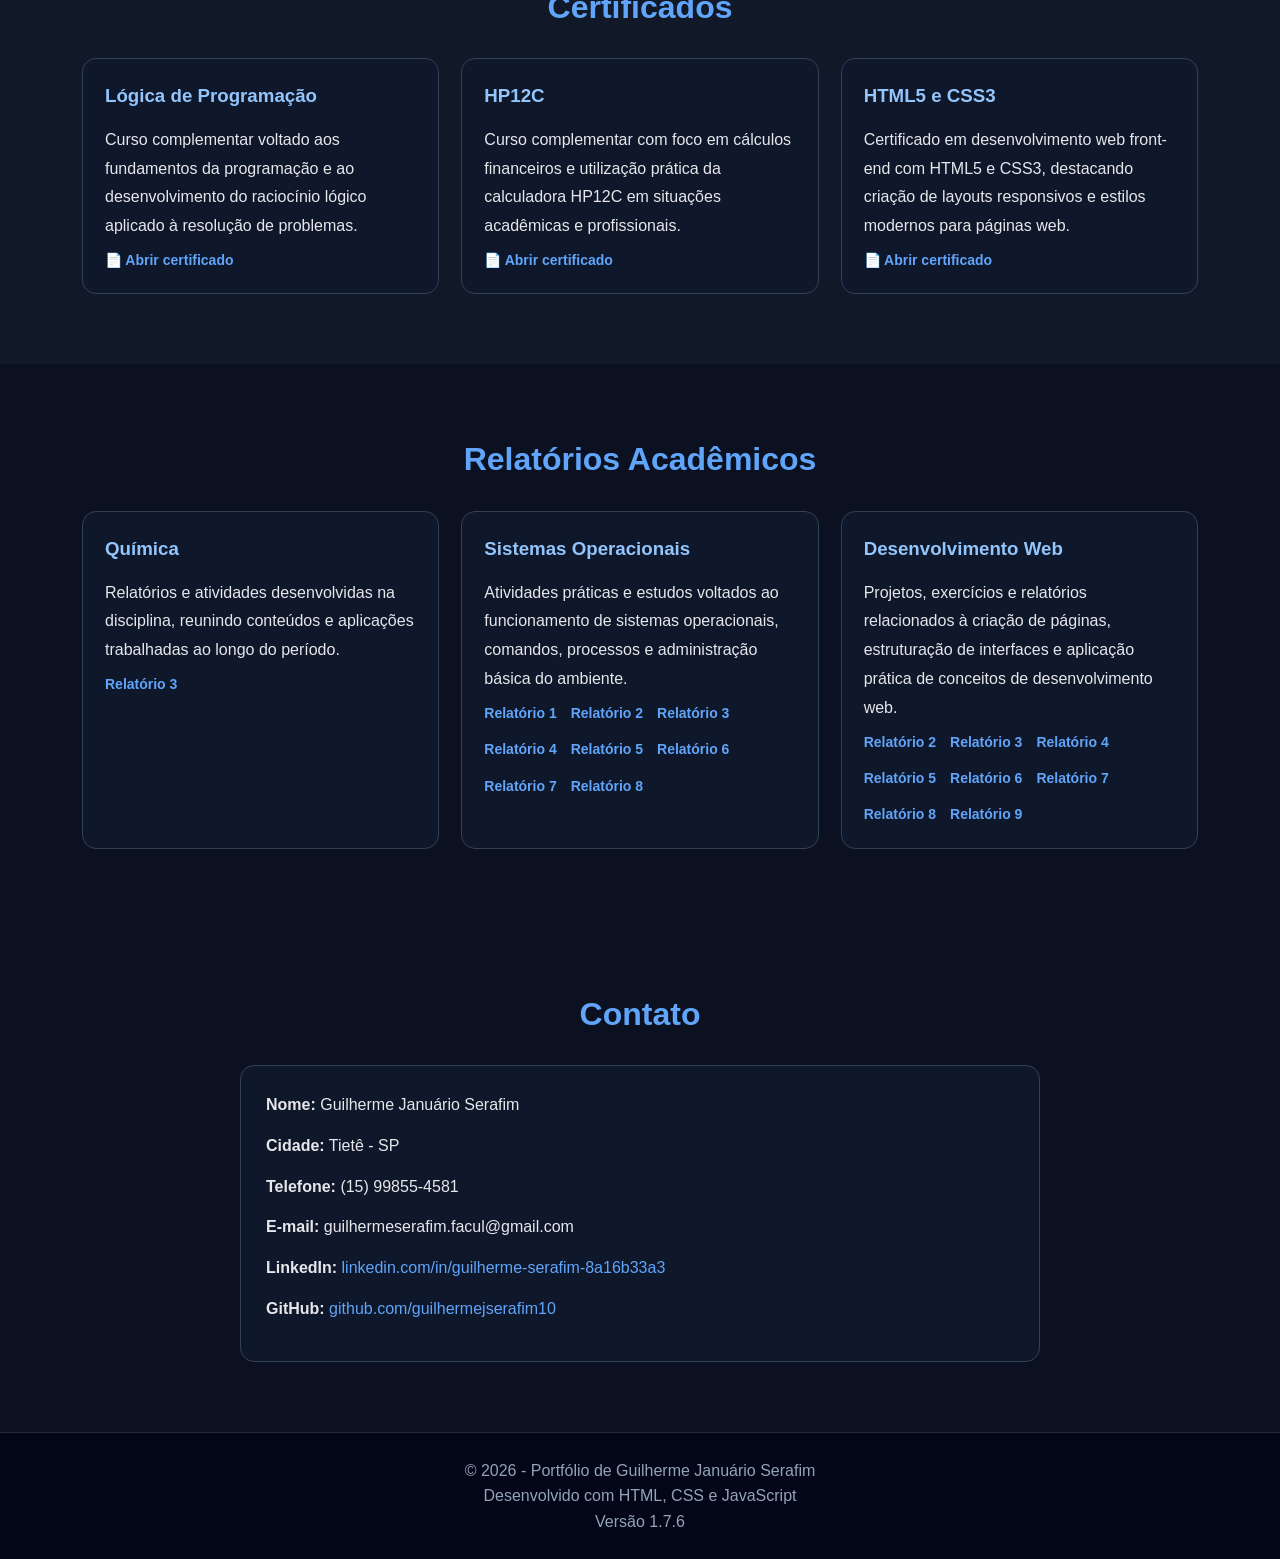
==== commit 62c6583a: "Versão 1.7.6 - Adiciona o certificado de HTML5 e CSS3 módulo 1" ====
--- a/index.html
+++ b/index.html
@@ -231,6 +231,14 @@
           </div>
         </div>
 
+        <div class="card animar">
+          <h3>HTML5 e CSS3</h3>
+          <p>Certificado em desenvolvimento web front-end com HTML5 e CSS3, destacando criação de layouts responsivos e estilos modernos para páginas web.</p>
+          <div class="links-projeto">
+            <a href="certificados/html5-css3-1.pdf" target="_blank">📄 Abrir certificado</a>
+          </div>
+        </div>
+
       </div>
     </div>
   </section>
@@ -315,7 +323,7 @@
     <div class="container">
       <p>© 2026 - Portfólio de Guilherme Januário Serafim</p>
       <p>Desenvolvido com HTML, CSS e JavaScript</p>
-      <p>Versão 1.7.2</p>
+      <p>Versão 1.7.6</p>
     </div>
   </footer>
 
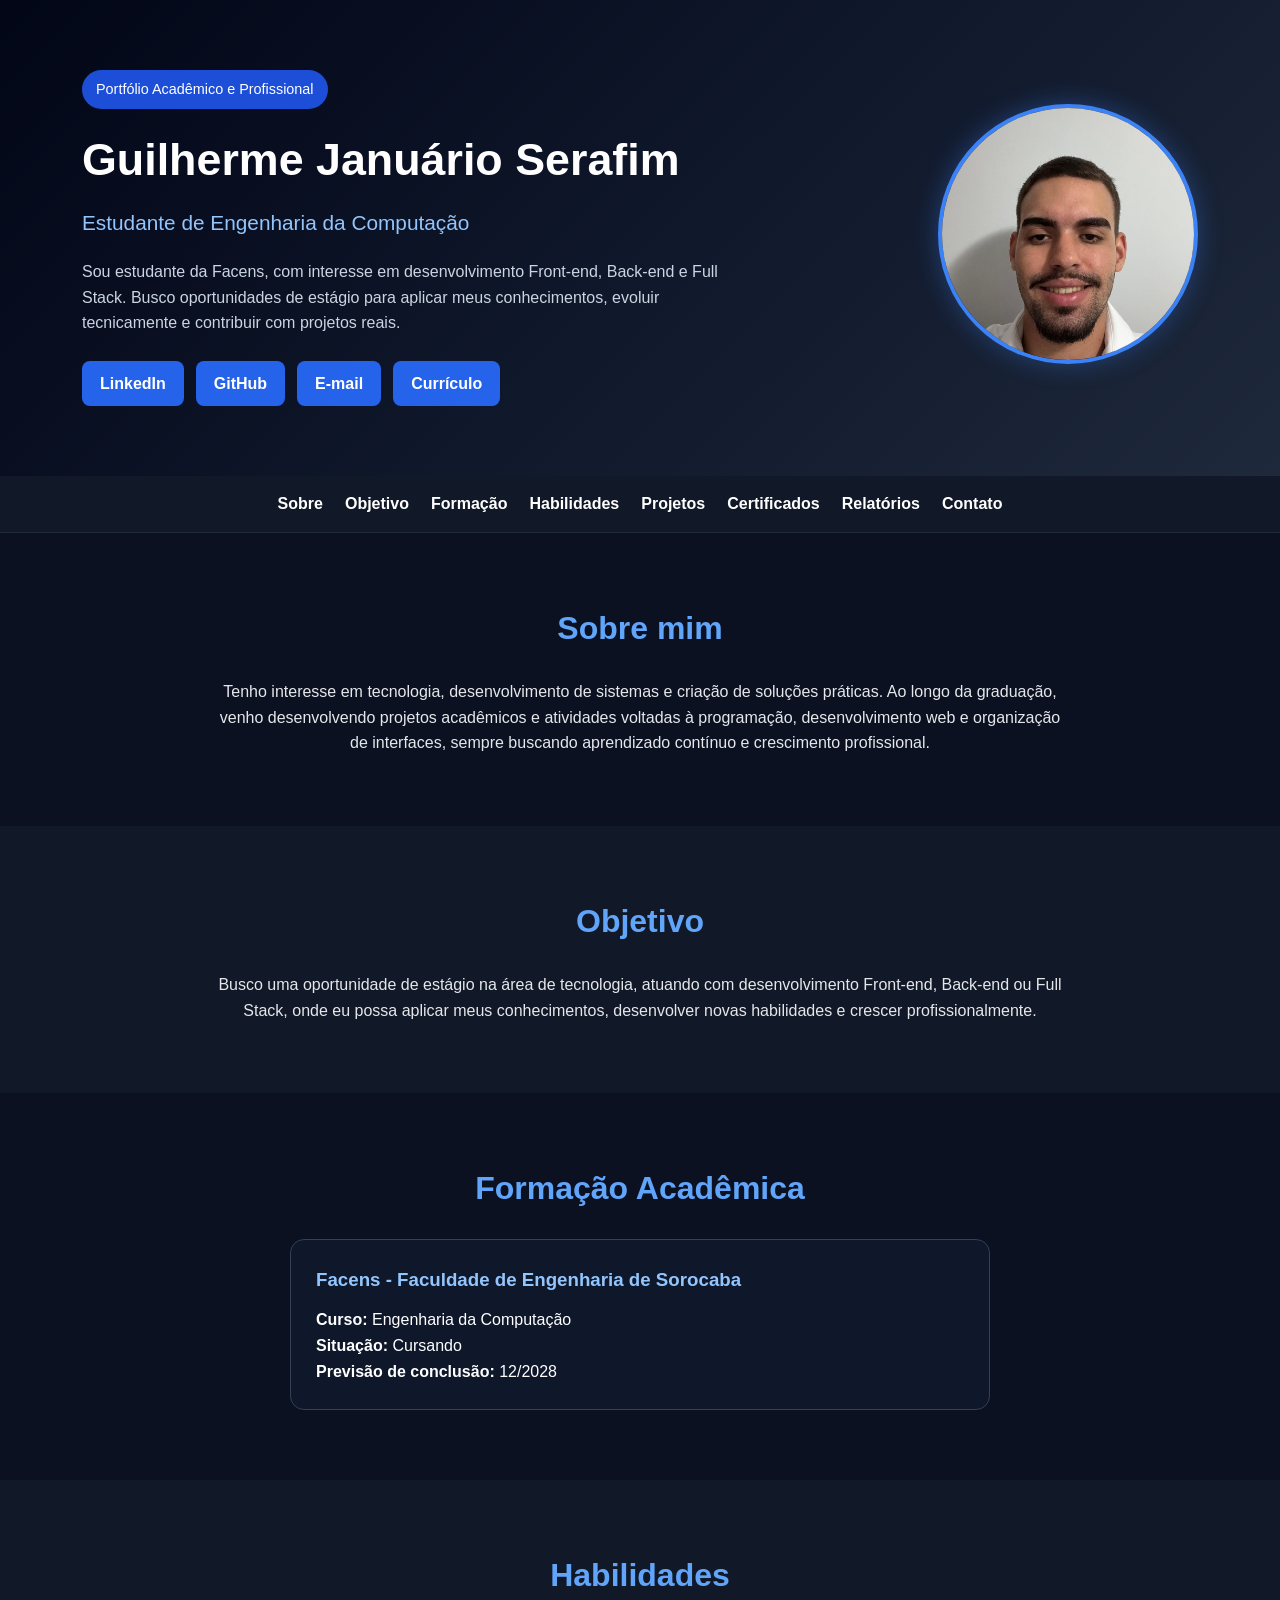
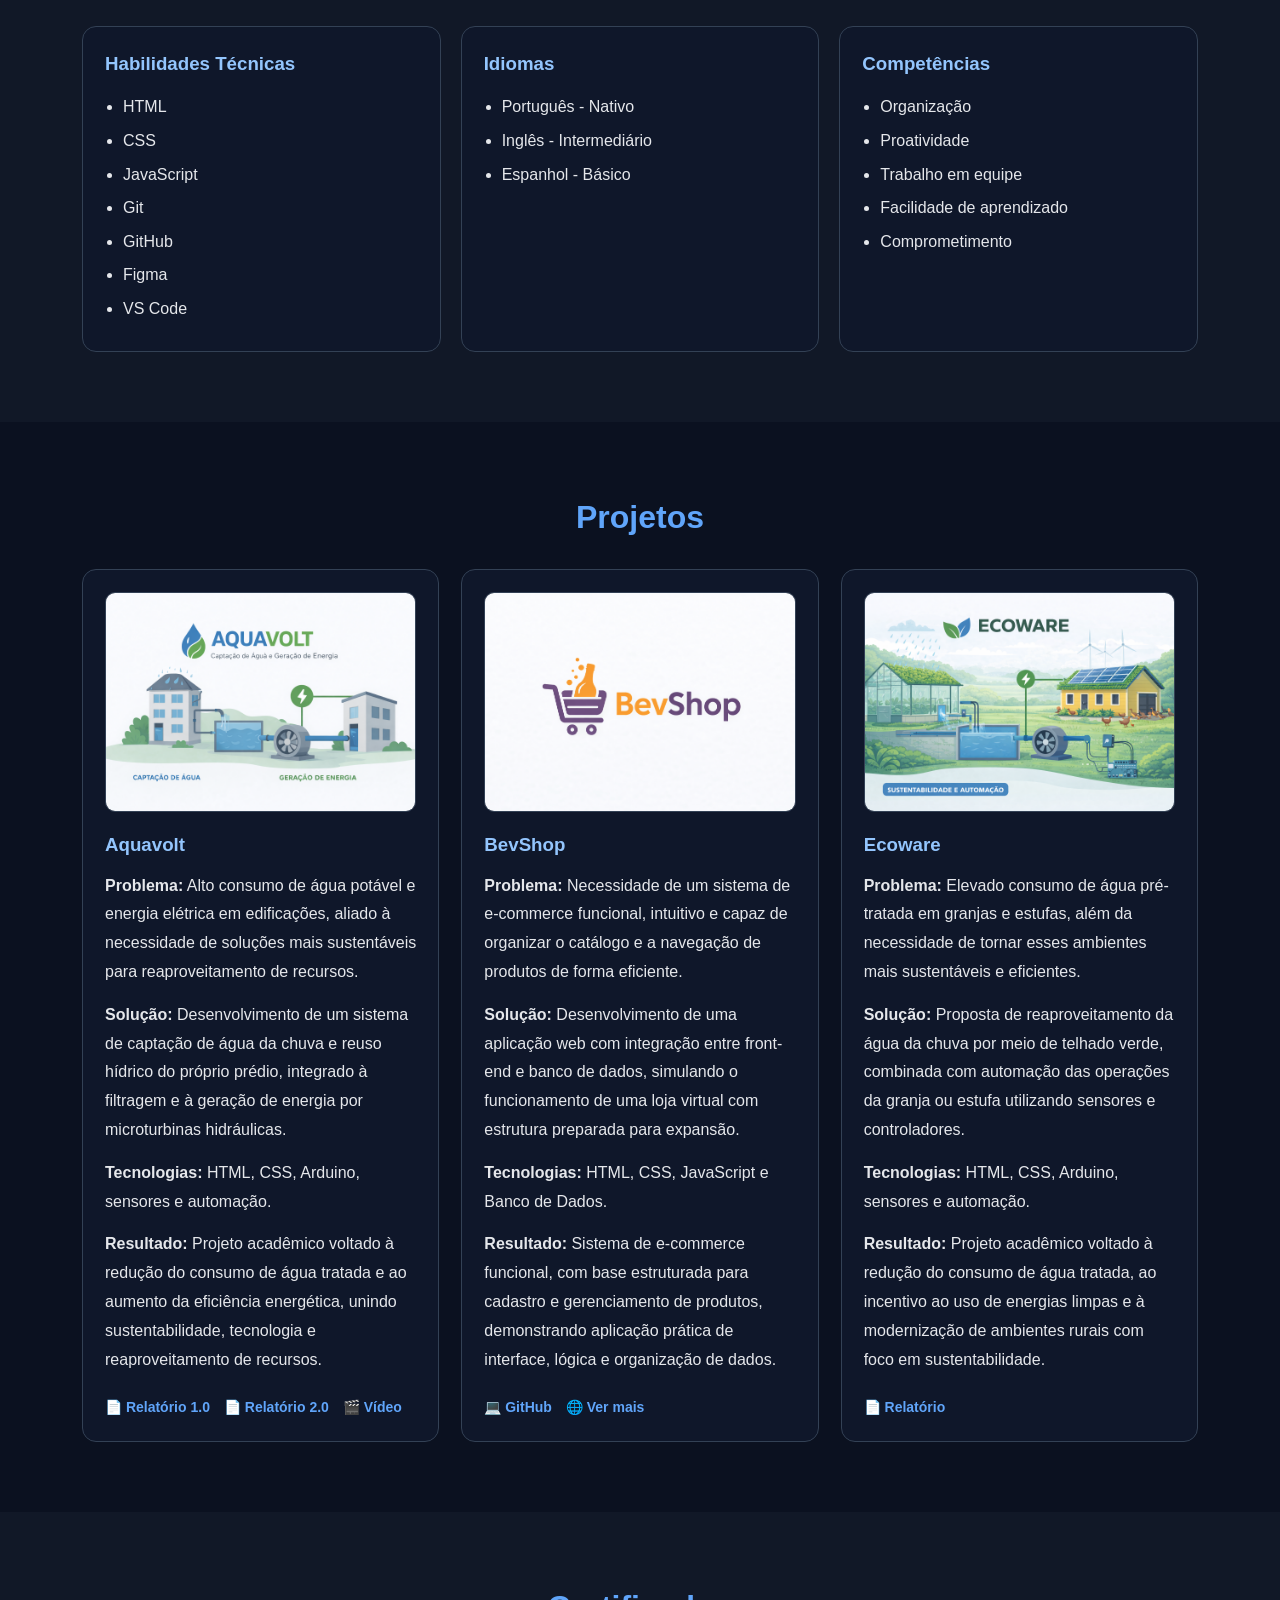
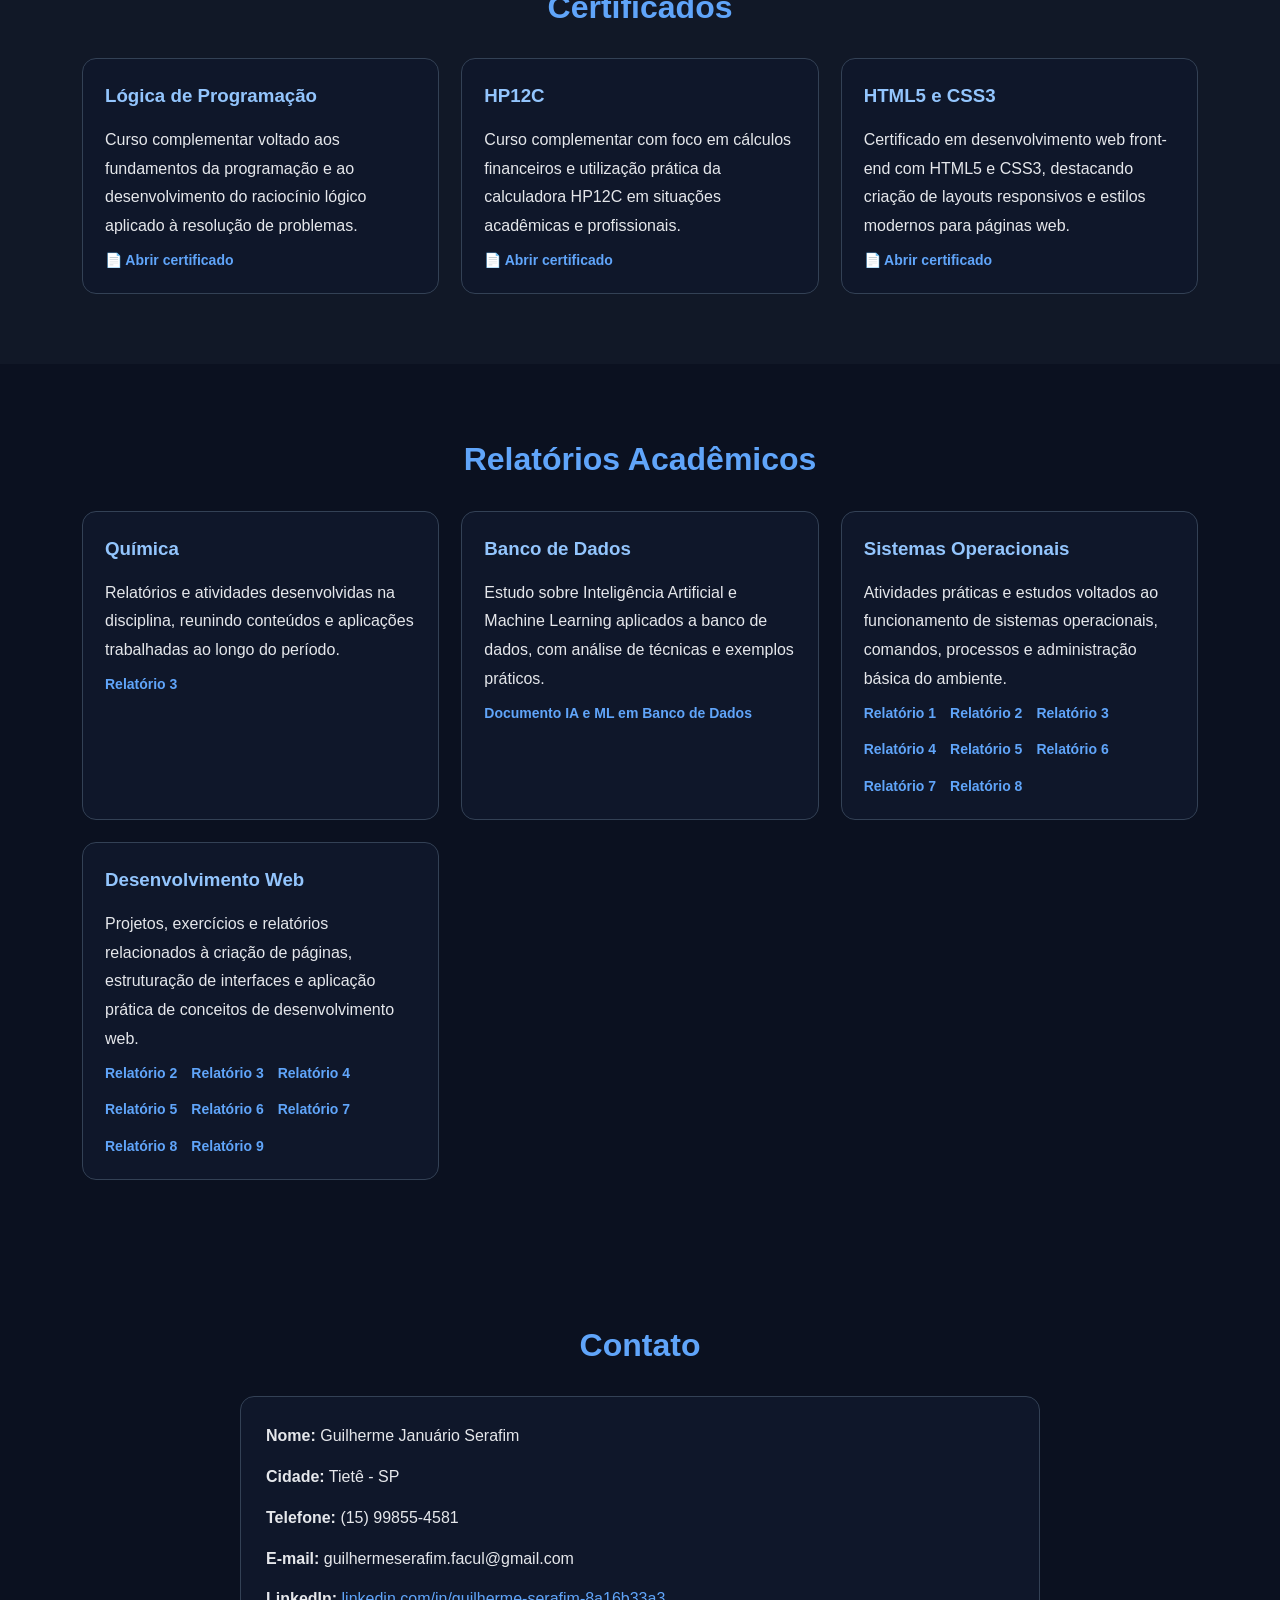
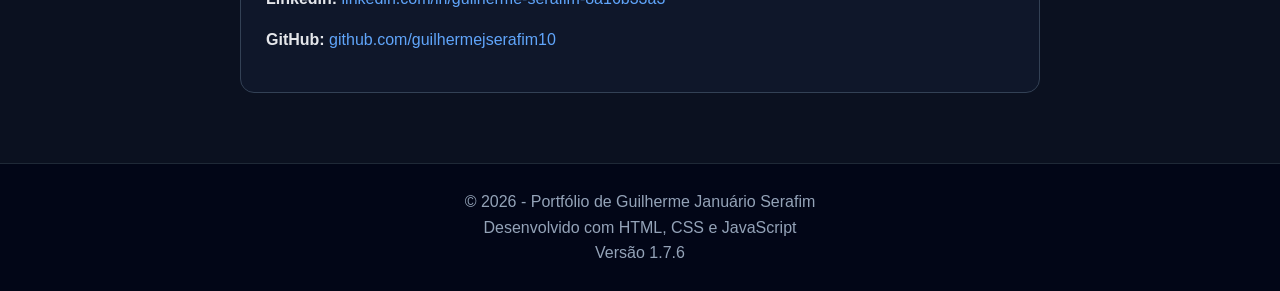
==== commit d38f5c5f: "Versão 1.7.7 - Adiciona um card para o banco de dados e novo relatório" ====
--- a/index.html
+++ b/index.html
@@ -259,6 +259,14 @@
         </div>
 
         <div class="card animar">
+          <h3>Banco de Dados</h3>
+          <p>Estudo sobre Inteligência Artificial e Machine Learning aplicados a banco de dados, com análise de técnicas e exemplos práticos.</p>
+          <div class="links-projeto">
+            <a href="relatorios/banco-de-dados/ia-ml.pdf" >Documento IA e ML em Banco de Dados</a>
+          </div>
+        </div>
+
+        <div class="card animar">
           <h3>Sistemas Operacionais</h3>
           <p>Atividades práticas e estudos voltados ao funcionamento de sistemas operacionais, comandos, processos e administração básica do ambiente.</p>
           <div class="links-projeto">
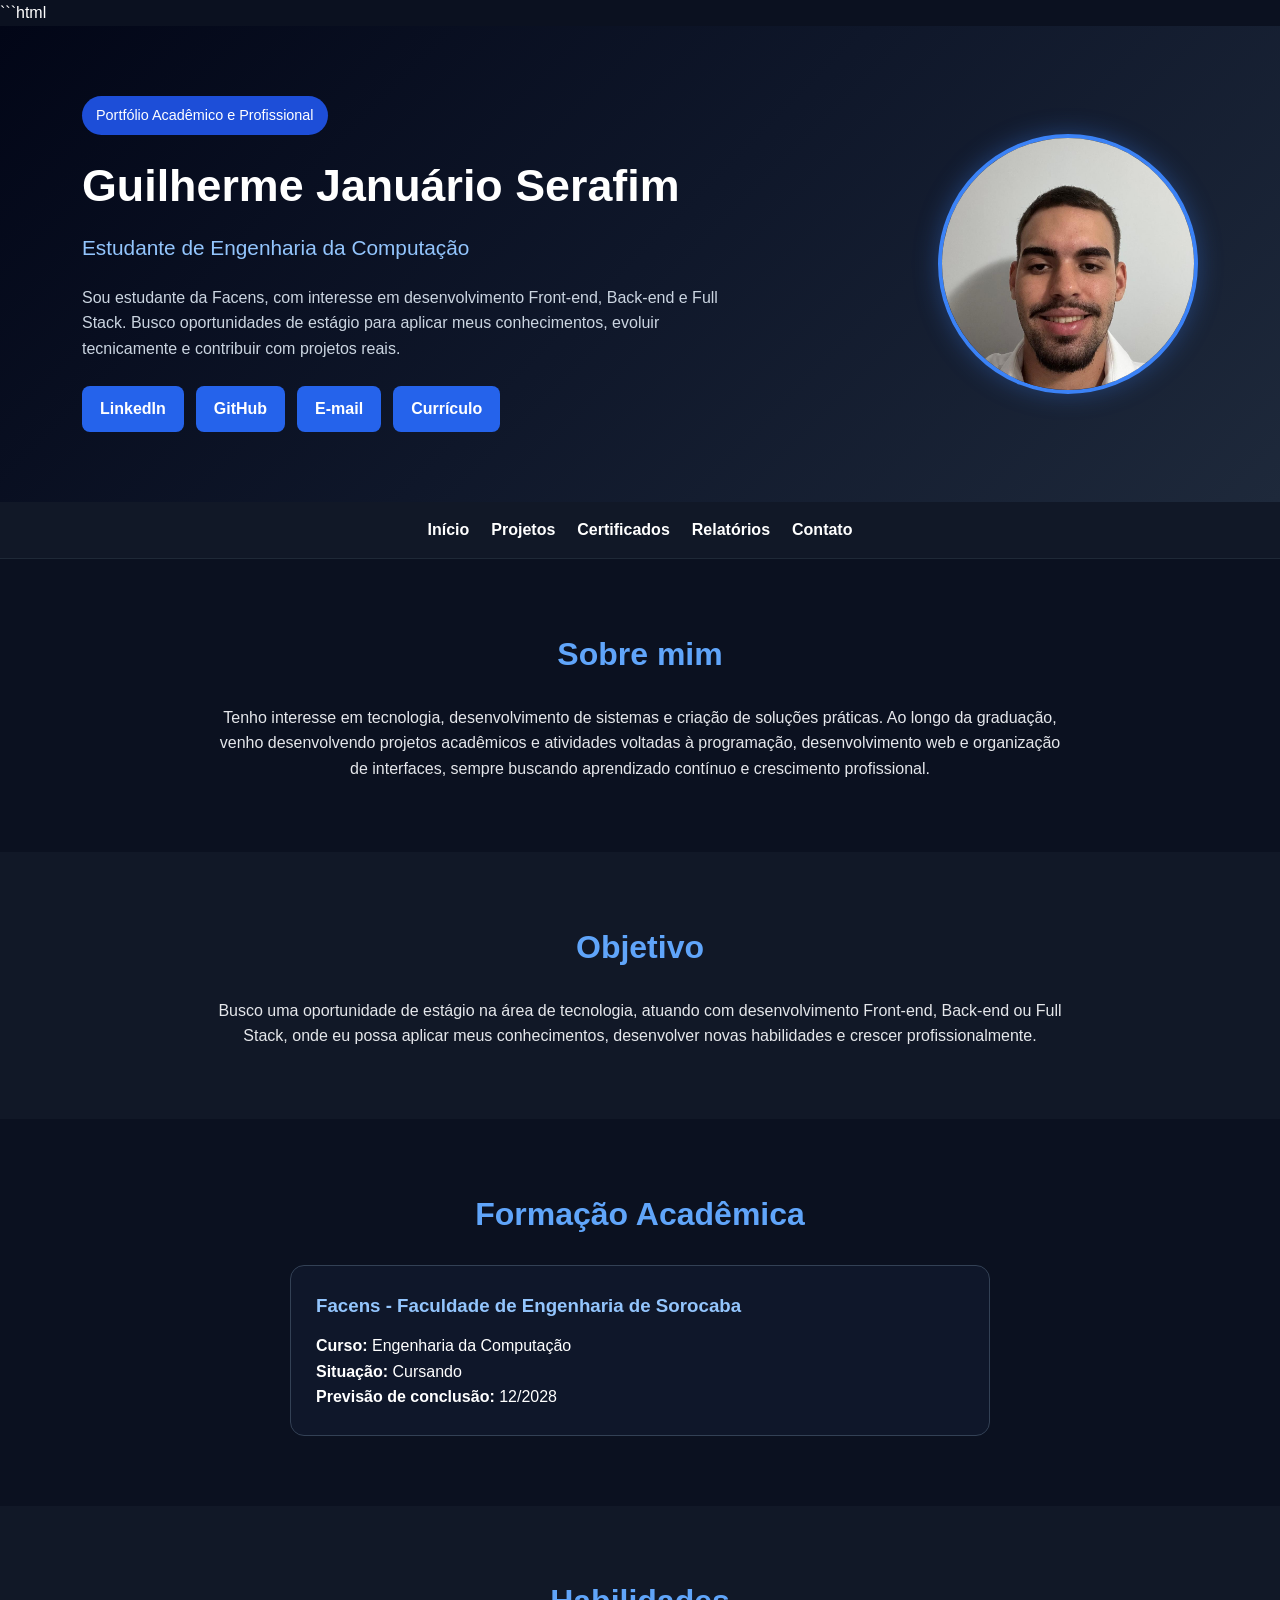
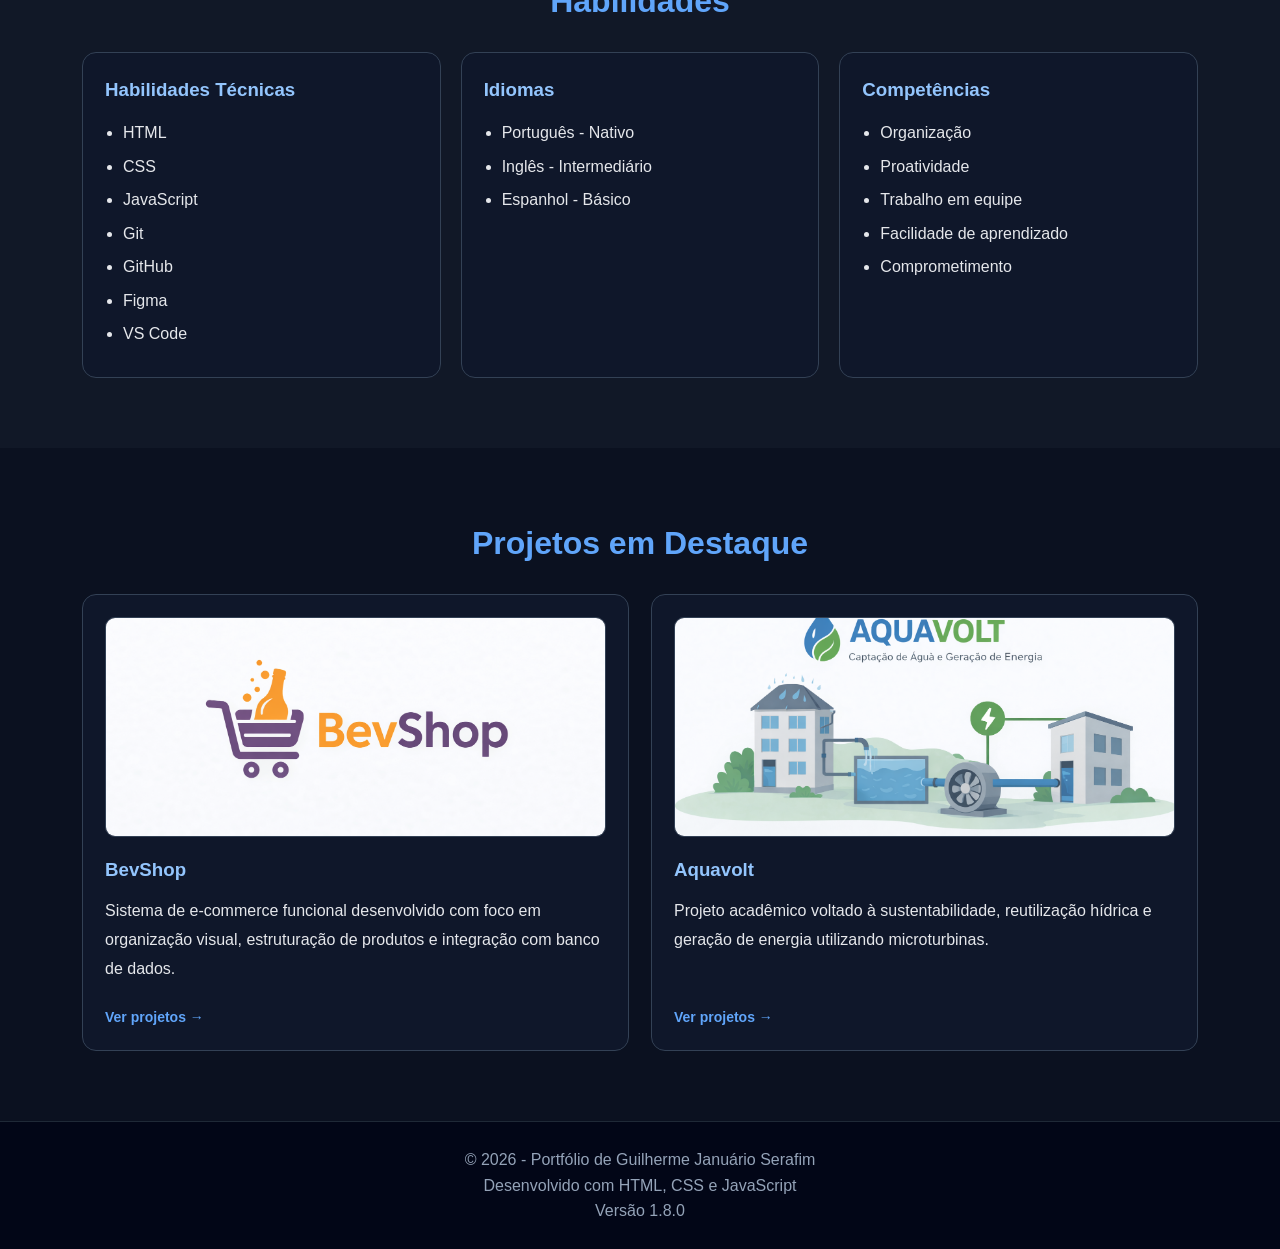
==== commit e75cae11: "Versão 1.8.0 - Reorganiza o portfólio em múltiplas páginas para melhor navegação" ====
--- a/index.html
+++ b/index.html
@@ -1,3 +1,4 @@
+```html
 <!DOCTYPE html>
 <html lang="pt-BR">
 <head>
@@ -5,17 +6,20 @@
   <meta name="viewport" content="width=device-width, initial-scale=1.0">
   <link rel="shortcut icon" href="imagens/favicon.ico" type="image/x-icon">
   <title>Guilherme Serafim | Portfólio</title>
+
   <link rel="stylesheet" href="style.css">
 </head>
 <body>
 
-  <!-- INÍCIO DO CABEÇALHO -->
+  <!-- CABEÇALHO -->
   <header class="hero animar">
     <div class="container hero-content">
 
       <div class="hero-texto animar">
         <p class="tag">Portfólio Acadêmico e Profissional</p>
+
         <h1>Guilherme Januário Serafim</h1>
+
         <h2>Estudante de Engenharia da Computação</h2>
 
         <p class="descricao">
@@ -25,83 +29,112 @@
         </p>
 
         <div class="botoes-topo">
-          <a href="https://www.linkedin.com/in/guilherme-serafim-8a16b33a3" target="_blank">LinkedIn</a>
-          <a href="https://github.com/guilhermejserafim10" target="_blank">GitHub</a>
-          <a href="https://mail.google.com/mail/?view=cm&to=guilhermeserafim.facul@gmail.com" target="_blank">E-mail</a>
-          <a href="curriculo/Curriculo.pdf" target="_blank">Currículo</a>
+          <a href="https://www.linkedin.com/in/guilherme-januário-serafim-8a16b33a3" target="_blank">
+            LinkedIn
+          </a>
+
+          <a href="https://github.com/guilhermejserafim10" target="_blank">
+            GitHub
+          </a>
+
+          <a href="https://mail.google.com/mail/?view=cm&to=guilhermeserafim.facul@gmail.com" target="_blank">
+            E-mail
+          </a>
+
+          <a href="curriculo/Curriculo.pdf" target="_blank">
+            Currículo
+          </a>
         </div>
       </div>
 
       <div class="hero-foto animar">
         <img src="imagens/foto.jpg" alt="Foto de Guilherme Serafim">
       </div>
+
     </div>
   </header>
 
   <!-- MENU -->
   <nav class="menu">
     <div class="container">
-      <a href="#sobre">Sobre</a>
-      <a href="#objetivo">Objetivo</a>
-      <a href="#formacao">Formação</a>
-      <a href="#habilidades">Habilidades</a>
-      <a href="#projetos">Projetos</a>
-      <a href="#certificados">Certificados</a>
-      <a href="#relatorios">Relatórios</a>
-      <a href="#contato">Contato</a>
+
+      <a href="index.html">Início</a>
+
+      <a href="projetos.html">Projetos</a>
+
+      <a href="certificados.html">Certificados</a>
+
+      <a href="relatorios.html">Relatórios</a>
+
+      <a href="contato.html">Contato</a>
+
     </div>
   </nav>
 
   <!-- SOBRE -->
   <section id="sobre" class="secao animar">
     <div class="container">
+
       <h2 class="animar">Sobre mim</h2>
 
       <p class="texto-centralizado animar">
-        Tenho interesse em tecnologia, desenvolvimento de sistemas e criação de soluções
-        práticas. Ao longo da graduação, venho desenvolvendo projetos acadêmicos e atividades
-        voltadas à programação, desenvolvimento web e organização de interfaces, sempre buscando
-        aprendizado contínuo e crescimento profissional.
+        Tenho interesse em tecnologia, desenvolvimento de sistemas e criação de soluções práticas.
+        Ao longo da graduação, venho desenvolvendo projetos acadêmicos e atividades voltadas à
+        programação, desenvolvimento web e organização de interfaces, sempre buscando aprendizado
+        contínuo e crescimento profissional.
       </p>
+
     </div>
   </section>
 
   <!-- OBJETIVO -->
   <section id="objetivo" class="secao secao-escura animar">
     <div class="container">
+
       <h2 class="animar">Objetivo</h2>
 
       <p class="texto-centralizado animar">
-        Busco uma oportunidade de estágio na área de tecnologia, atuando com
-        desenvolvimento Front-end, Back-end ou Full Stack, onde eu possa aplicar meus
-        conhecimentos, desenvolver novas habilidades e crescer profissionalmente.
+        Busco uma oportunidade de estágio na área de tecnologia, atuando com desenvolvimento
+        Front-end, Back-end ou Full Stack, onde eu possa aplicar meus conhecimentos,
+        desenvolver novas habilidades e crescer profissionalmente.
       </p>
+
     </div>
   </section>
 
   <!-- FORMAÇÃO -->
   <section id="formacao" class="secao animar">
     <div class="container">
+
       <h2 class="animar">Formação Acadêmica</h2>
 
       <div class="card-unico animar">
+
         <h3>Facens - Faculdade de Engenharia de Sorocaba</h3>
+
         <p><strong>Curso:</strong> Engenharia da Computação</p>
+
         <p><strong>Situação:</strong> Cursando</p>
+
         <p><strong>Previsão de conclusão:</strong> 12/2028</p>
-      </div>
+
+      </div>
+
     </div>
   </section>
 
   <!-- HABILIDADES -->
   <section id="habilidades" class="secao secao-escura animar">
     <div class="container">
+
       <h2 class="animar">Habilidades</h2>
 
       <div class="cards-habilidades">
 
         <div class="card animar">
+
           <h3>Habilidades Técnicas</h3>
+
           <ul>
             <li>HTML</li>
             <li>CSS</li>
@@ -111,19 +144,25 @@
             <li>Figma</li>
             <li>VS Code</li>
           </ul>
+
         </div>
 
         <div class="card animar">
+
           <h3>Idiomas</h3>
+
           <ul>
             <li>Português - Nativo</li>
             <li>Inglês - Intermediário</li>
             <li>Espanhol - Básico</li>
           </ul>
+
         </div>
 
         <div class="card animar">
+
           <h3>Competências</h3>
+
           <ul>
             <li>Organização</li>
             <li>Proatividade</li>
@@ -131,210 +170,81 @@
             <li>Facilidade de aprendizado</li>
             <li>Comprometimento</li>
           </ul>
-        </div>
-
-      </div>
-    </div>
-  </section>
-
-  <!-- PROJETOS -->
-  <section id="projetos" class="secao animar">
-    <div class="container">
-      <h2 class="animar">Projetos</h2>
+
+        </div>
+
+      </div>
+
+    </div>
+  </section>
+
+  <!-- DESTAQUE DOS PROJETOS -->
+  <section class="secao animar">
+    <div class="container">
+
+      <h2 class="animar">Projetos em Destaque</h2>
 
       <div class="grid-projetos">
 
-        <!-- Aquavolt -->
         <div class="card-projeto animar">
-          <img src="imagens/aquavolt.png" alt="Imagem do projeto Aquavolt" class="img-projeto">
+
+          <img src="imagens/bev-shop.png"
+               alt="Projeto BevShop"
+               class="img-projeto">
+
+          <h3>BevShop</h3>
+
+          <p>
+            Sistema de e-commerce funcional desenvolvido com foco em
+            organização visual, estruturação de produtos e integração
+            com banco de dados.
+          </p>
+
+          <div class="links-projeto">
+            <a href="projetos.html">Ver projetos →</a>
+          </div>
+
+        </div>
+
+        <div class="card-projeto animar">
+
+          <img src="imagens/aquavolt.png"
+               alt="Projeto Aquavolt"
+               class="img-projeto">
 
           <h3>Aquavolt</h3>
 
-          <p><strong>Problema:</strong> Alto consumo de água potável e energia elétrica em edificações, aliado à necessidade de soluções mais sustentáveis para reaproveitamento de recursos.</p>
-
-          <p><strong>Solução:</strong> Desenvolvimento de um sistema de captação de água da chuva e reuso hídrico do próprio prédio, integrado à filtragem e à geração de energia por microturbinas hidráulicas.</p>
-
-          <p><strong>Tecnologias:</strong> HTML, CSS, Arduino, sensores e automação.</p>
-
-          <p><strong>Resultado:</strong> Projeto acadêmico voltado à redução do consumo de água tratada e ao aumento da eficiência energética, unindo sustentabilidade, tecnologia e reaproveitamento de recursos.</p>
+          <p>
+            Projeto acadêmico voltado à sustentabilidade, reutilização
+            hídrica e geração de energia utilizando microturbinas.
+          </p>
 
           <div class="links-projeto">
-            <a href="projetos/UPX Aquavolt/UPX Aquavolt 1.0.pdf" target="_blank">📄 Relatório 1.0</a>
-            <a href="projetos/UPX Aquavolt/Relatorio_Final_Aquavolt_2.0_Predial.pdf" target="_blank">📄 Relatório 2.0</a>
-            <a href="projetos/UPX Aquavolt/videoprojeto.mp4" target="_blank">🎬 Vídeo</a>
+            <a href="projetos.html">Ver projetos →</a>
           </div>
-        </div>
-
-        <!-- BevShop -->
-        <div class="card-projeto animar">
-          <img src="imagens/bev-shop.png" alt="Imagem do projeto BevShop" class="img-projeto">
-
-          <h3>BevShop</h3>
-
-          <p><strong>Problema:</strong> Necessidade de um sistema de e-commerce funcional, intuitivo e capaz de organizar o catálogo e a navegação de produtos de forma eficiente.</p>
-
-          <p><strong>Solução:</strong> Desenvolvimento de uma aplicação web com integração entre front-end e banco de dados, simulando o funcionamento de uma loja virtual com estrutura preparada para expansão.</p>
-
-          <p><strong>Tecnologias:</strong> HTML, CSS, JavaScript e Banco de Dados.</p>
-
-          <p><strong>Resultado:</strong> Sistema de e-commerce funcional, com base estruturada para cadastro e gerenciamento de produtos, demonstrando aplicação prática de interface, lógica e organização de dados.</p>
-
-          <div class="links-projeto">
-            <a href="https://github.com/bruno-cO70/Desenvolvimento-Web-CP500TIN2" target="_blank">💻 GitHub</a>
-            <a href="https://desenvolvimento-web-wine-nine.vercel.app/" target="_blank">🌐 Ver mais</a>
-          </div>
-        </div>
-
-        <!-- Ecoware -->
-        <div class="card-projeto animar">
-          <img src="imagens/ecoware.png" alt="Imagem do projeto Ecoware" class="img-projeto">
-
-          <h3>Ecoware</h3>
-
-          <p><strong>Problema:</strong> Elevado consumo de água pré-tratada em granjas e estufas, além da necessidade de tornar esses ambientes mais sustentáveis e eficientes.</p>
-
-          <p><strong>Solução:</strong> Proposta de reaproveitamento da água da chuva por meio de telhado verde, combinada com automação das operações da granja ou estufa utilizando sensores e controladores.</p>
-
-          <p><strong>Tecnologias:</strong> HTML, CSS, Arduino, sensores e automação.</p>
-
-          <p><strong>Resultado:</strong> Projeto acadêmico voltado à redução do consumo de água tratada, ao incentivo ao uso de energias limpas e à modernização de ambientes rurais com foco em sustentabilidade.</p>
-
-          <div class="links-projeto">
-            <a href="projetos/UPX Ecowere/Relatorio.pdf" target="_blank">📄 Relatório</a>
-          </div>
-        </div>
-
-      </div>
-    </div>
-  </section>
-
-  <!-- CERTIFICADOS -->
-  <section id="certificados" class="secao secao-escura animar">
-    <div class="container">
-      <h2 class="animar">Certificados</h2>
-
-      <div class="grid-certificados">
-
-        <div class="card animar">
-          <h3>Lógica de Programação</h3>
-          <p>Curso complementar voltado aos fundamentos da programação e ao desenvolvimento do raciocínio lógico aplicado à resolução de problemas.</p>
-          <div class="links-projeto">
-            <a href="certificados/Logica-De-programaçao.pdf" target="_blank">📄 Abrir certificado</a>
-          </div>
-        </div>
-
-        <div class="card animar">
-          <h3>HP12C</h3>
-          <p>Curso complementar com foco em cálculos financeiros e utilização prática da calculadora HP12C em situações acadêmicas e profissionais.</p>
-          <div class="links-projeto">
-            <a href="certificados/HP 12C.pdf" target="_blank">📄 Abrir certificado</a>
-          </div>
-        </div>
-
-        <div class="card animar">
-          <h3>HTML5 e CSS3</h3>
-          <p>Certificado em desenvolvimento web front-end com HTML5 e CSS3, destacando criação de layouts responsivos e estilos modernos para páginas web.</p>
-          <div class="links-projeto">
-            <a href="certificados/html5-css3-1.pdf" target="_blank">📄 Abrir certificado</a>
-          </div>
-        </div>
-
-      </div>
-    </div>
-  </section>
-
-  <!-- RELATÓRIOS -->
-  <section id="relatorios" class="secao animar">
-    <div class="container">
-      <h2 class="animar">Relatórios Acadêmicos</h2>
-
-      <div class="grid-certificados">
-
-        <div class="card animar">
-          <h3>Química</h3>
-          <p>Relatórios e atividades desenvolvidas na disciplina, reunindo conteúdos e aplicações trabalhadas ao longo do período.</p>
-          <div class="links-projeto">
-            <a href="relatorios/Quimica/Relatorio3.pdf" target="_blank">Relatório 3</a>
-          </div>
-        </div>
-
-        <div class="card animar">
-          <h3>Banco de Dados</h3>
-          <p>Estudo sobre Inteligência Artificial e Machine Learning aplicados a banco de dados, com análise de técnicas e exemplos práticos.</p>
-          <div class="links-projeto">
-            <a href="relatorios/banco-de-dados/ia-ml.pdf" >Documento IA e ML em Banco de Dados</a>
-          </div>
-        </div>
-
-        <div class="card animar">
-          <h3>Sistemas Operacionais</h3>
-          <p>Atividades práticas e estudos voltados ao funcionamento de sistemas operacionais, comandos, processos e administração básica do ambiente.</p>
-          <div class="links-projeto">
-            <a href="relatorios/Sistemas-Operacionais/relatorio1.pdf" target="_blank">Relatório 1</a>
-            <a href="relatorios/Sistemas-Operacionais/Relatorio2.pdf" target="_blank">Relatório 2</a>
-            <a href="relatorios/Sistemas-Operacionais/Relatorio3.pdf" target="_blank">Relatório 3</a>
-            <a href="relatorios/Sistemas-Operacionais/relatorio4.pdf" target="_blank">Relatório 4</a>
-            <a href="relatorios/Sistemas-Operacionais/relatorio5.pdf" target="_blank">Relatório 5</a>
-            <a href="relatorios/Sistemas-Operacionais/Relatorio6.pdf" target="_blank">Relatório 6</a>
-            <a href="relatorios/Sistemas-Operacionais/relatorio7.pdf" target="_blank">Relatório 7</a>
-            <a href="relatorios/Sistemas-Operacionais/relatorio8.pdf" target="_blank">Relatório 8</a>
-          </div>
-        </div>
-
-        <div class="card animar">
-          <h3>Desenvolvimento Web</h3>
-          <p>Projetos, exercícios e relatórios relacionados à criação de páginas, estruturação de interfaces e aplicação prática de conceitos de desenvolvimento web.</p>
-          <div class="links-projeto">
-            <a href="relatorios/Desenvolvimento-Web/Tarefa2.pdf" target="_blank">Relatório 2</a>
-            <a href="relatorios/Desenvolvimento-Web/Tarefa3.pdf" target="_blank">Relatório 3</a>
-            <a href="relatorios/Desenvolvimento-Web/tarefa4.pdf" target="_blank">Relatório 4</a>
-            <a href="relatorios/Desenvolvimento-Web/tarefa5.pdf" target="_blank">Relatório 5</a>
-            <a href="relatorios/Desenvolvimento-Web/tarefa6.pdf" target="_blank">Relatório 6</a>
-            <a href="relatorios/Desenvolvimento-Web/tarefa7.pdf" target="_blank">Relatório 7</a>
-            <a href="relatorios/Desenvolvimento-Web/Tarefa8.pdf" target="_blank">Relatório 8</a>            <a href="relatorios/Desenvolvimento-Web/tarefa9.pdf" target="_blank">Relatório 9</a>          </div>
-        </div>
-
-      </div>
-    </div>
-  </section>
-
-  <!-- CONTATO -->
-  <section id="contato" class="secao animar">
-    <div class="container">
-      <h2 class="animar">Contato</h2>
-
-      <div class="contato-box animar">
-        <p><strong>Nome:</strong> Guilherme Januário Serafim</p>
-        <p><strong>Cidade:</strong> Tietê - SP</p>
-        <p><strong>Telefone:</strong> (15) 99855-4581</p>
-        <p><strong>E-mail:</strong> guilhermeserafim.facul@gmail.com</p>
-
-        <p>
-          <strong>LinkedIn:</strong>
-          <a href="https://www.linkedin.com/in/guilherme-serafim-8a16b33a3" target="_blank">
-            linkedin.com/in/guilherme-serafim-8a16b33a3
-          </a>
-        </p>
-
-        <p>
-          <strong>GitHub:</strong>
-          <a href="https://github.com/guilhermejserafim10" target="_blank">
-            github.com/guilhermejserafim10
-          </a>
-        </p>
-      </div>
+
+        </div>
+
+      </div>
+
     </div>
   </section>
 
   <!-- RODAPÉ -->
   <footer class="rodape">
     <div class="container">
+
       <p>© 2026 - Portfólio de Guilherme Januário Serafim</p>
+
       <p>Desenvolvido com HTML, CSS e JavaScript</p>
-      <p>Versão 1.7.6</p>
+
+      <p>Versão 1.8.0</p>
+
     </div>
   </footer>
 
   <script src="script.js"></script>
+
 </body>
-</html>+</html>
+
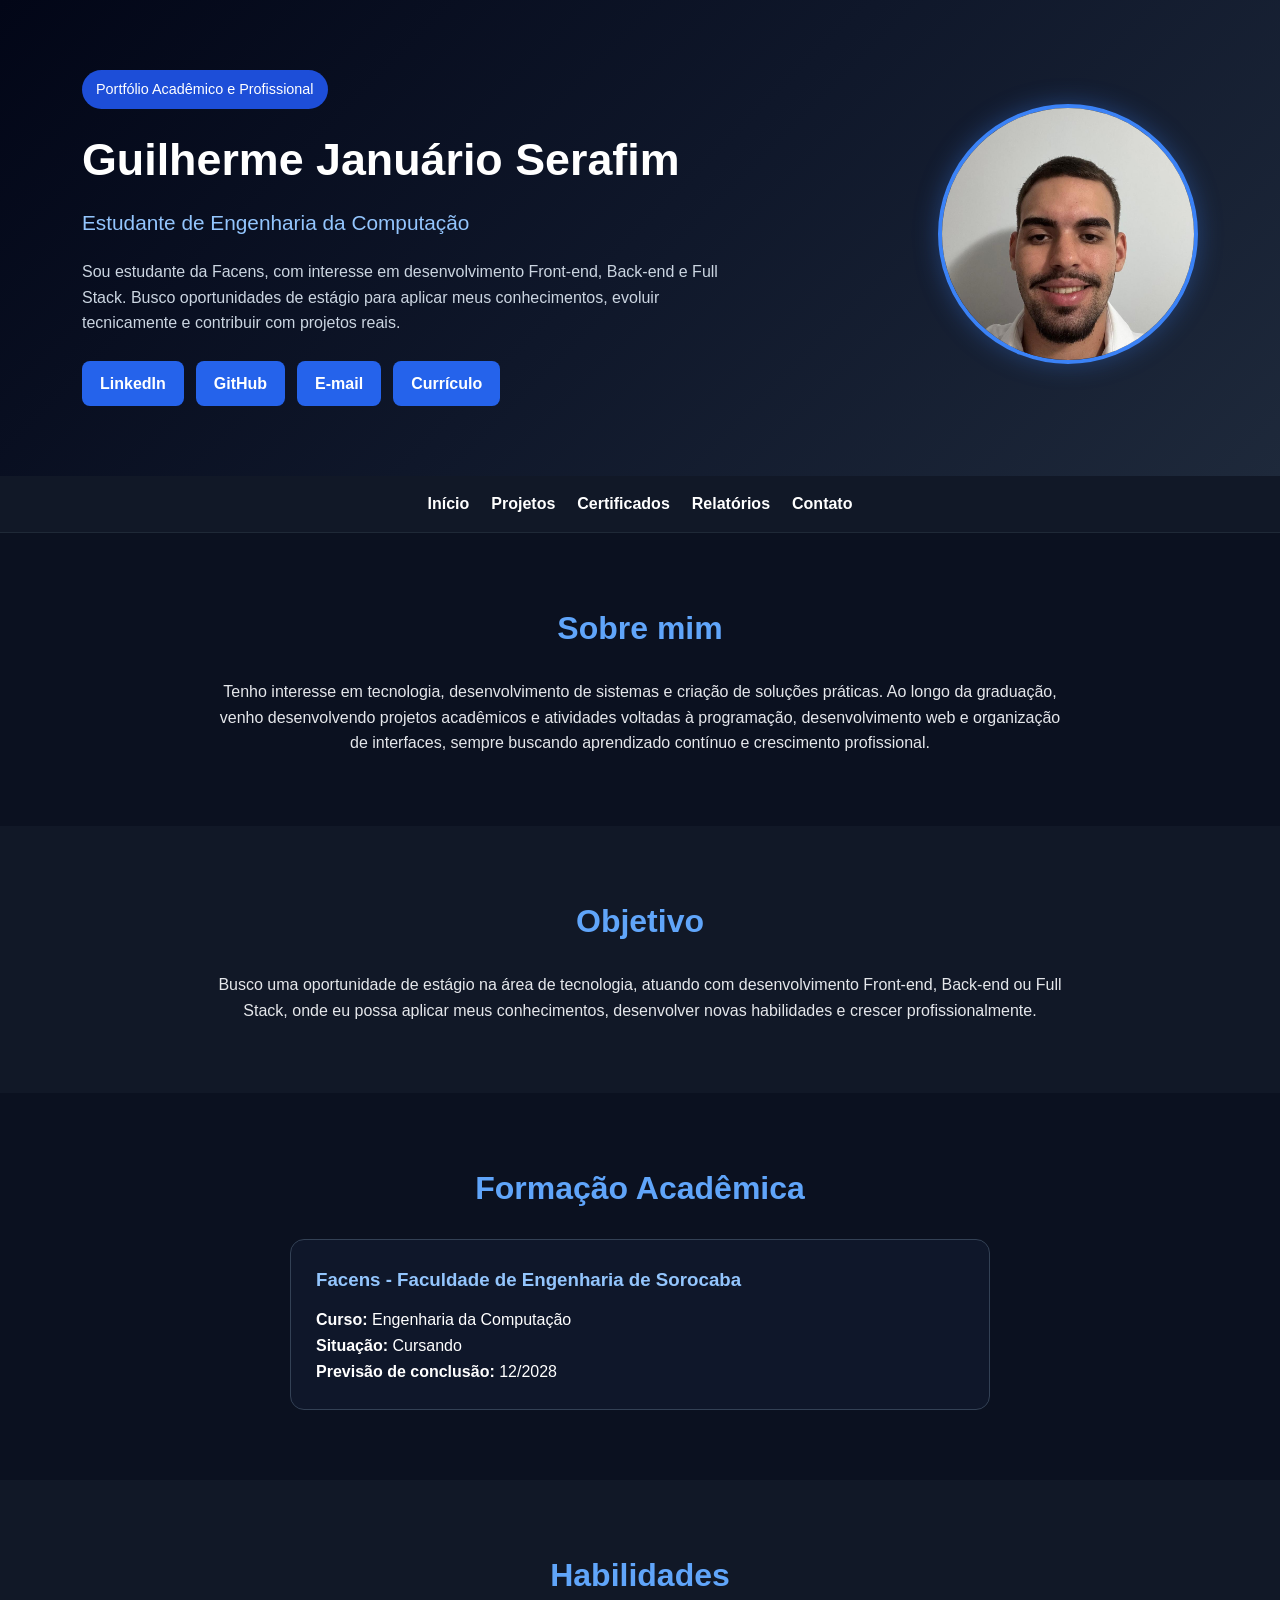
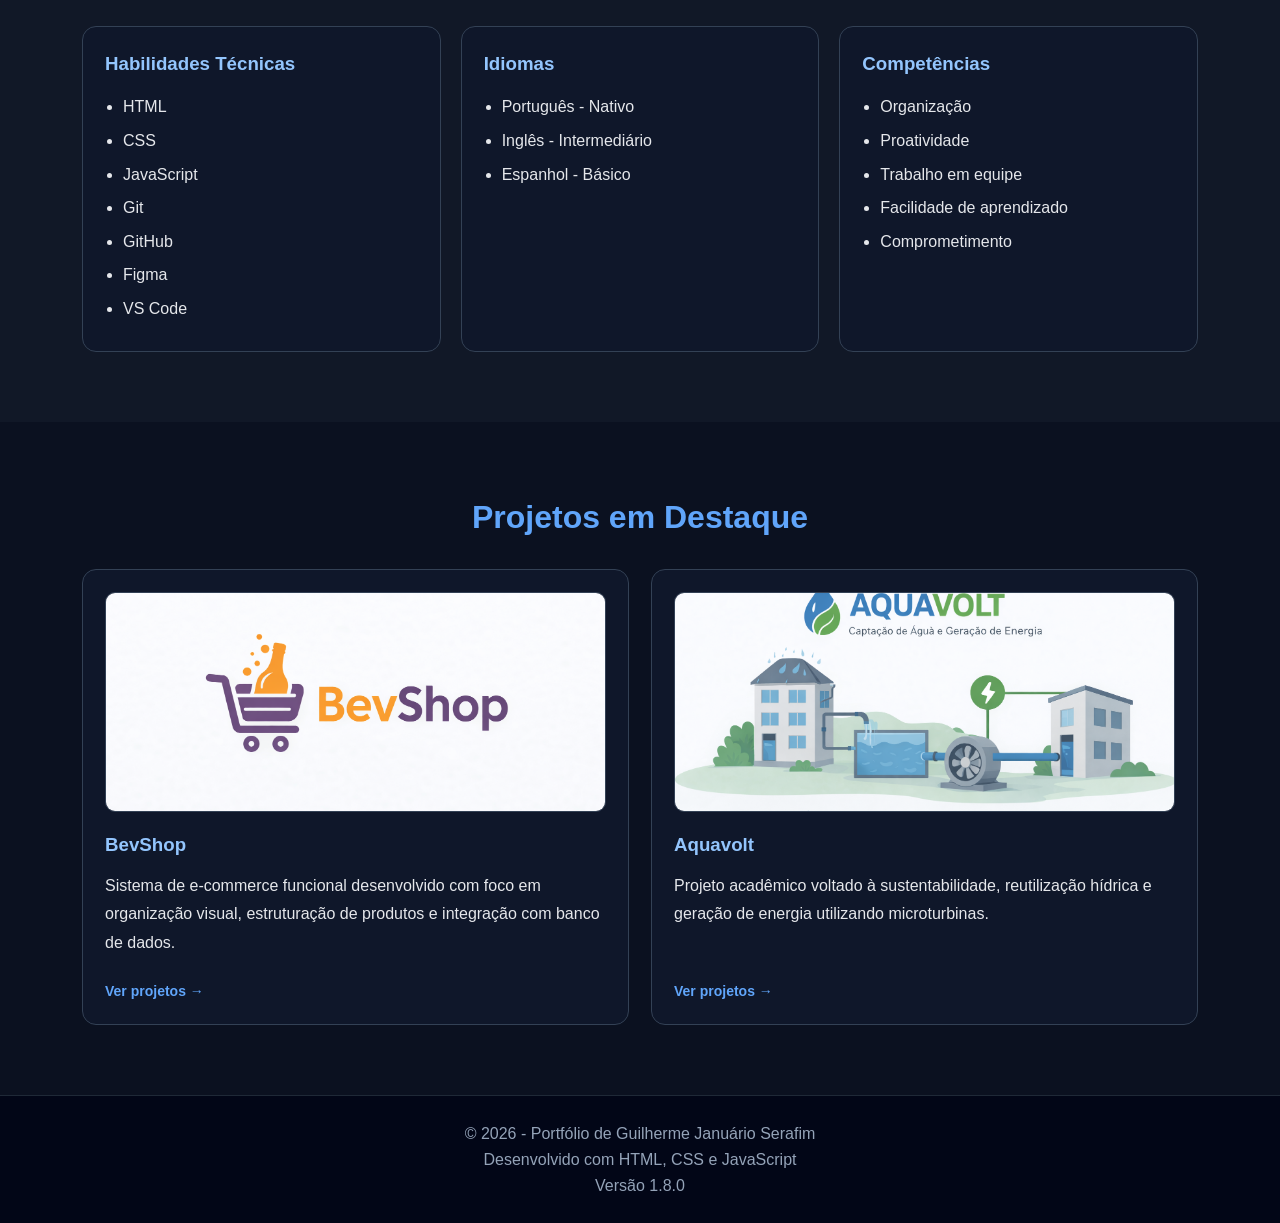
==== commit 583369bd: "Versão 1.8.0 - Reorganiza o portfólio em múltiplas páginas" ====
--- a/index.html
+++ b/index.html
@@ -1,4 +1,3 @@
-```html
 <!DOCTYPE html>
 <html lang="pt-BR">
 <head>
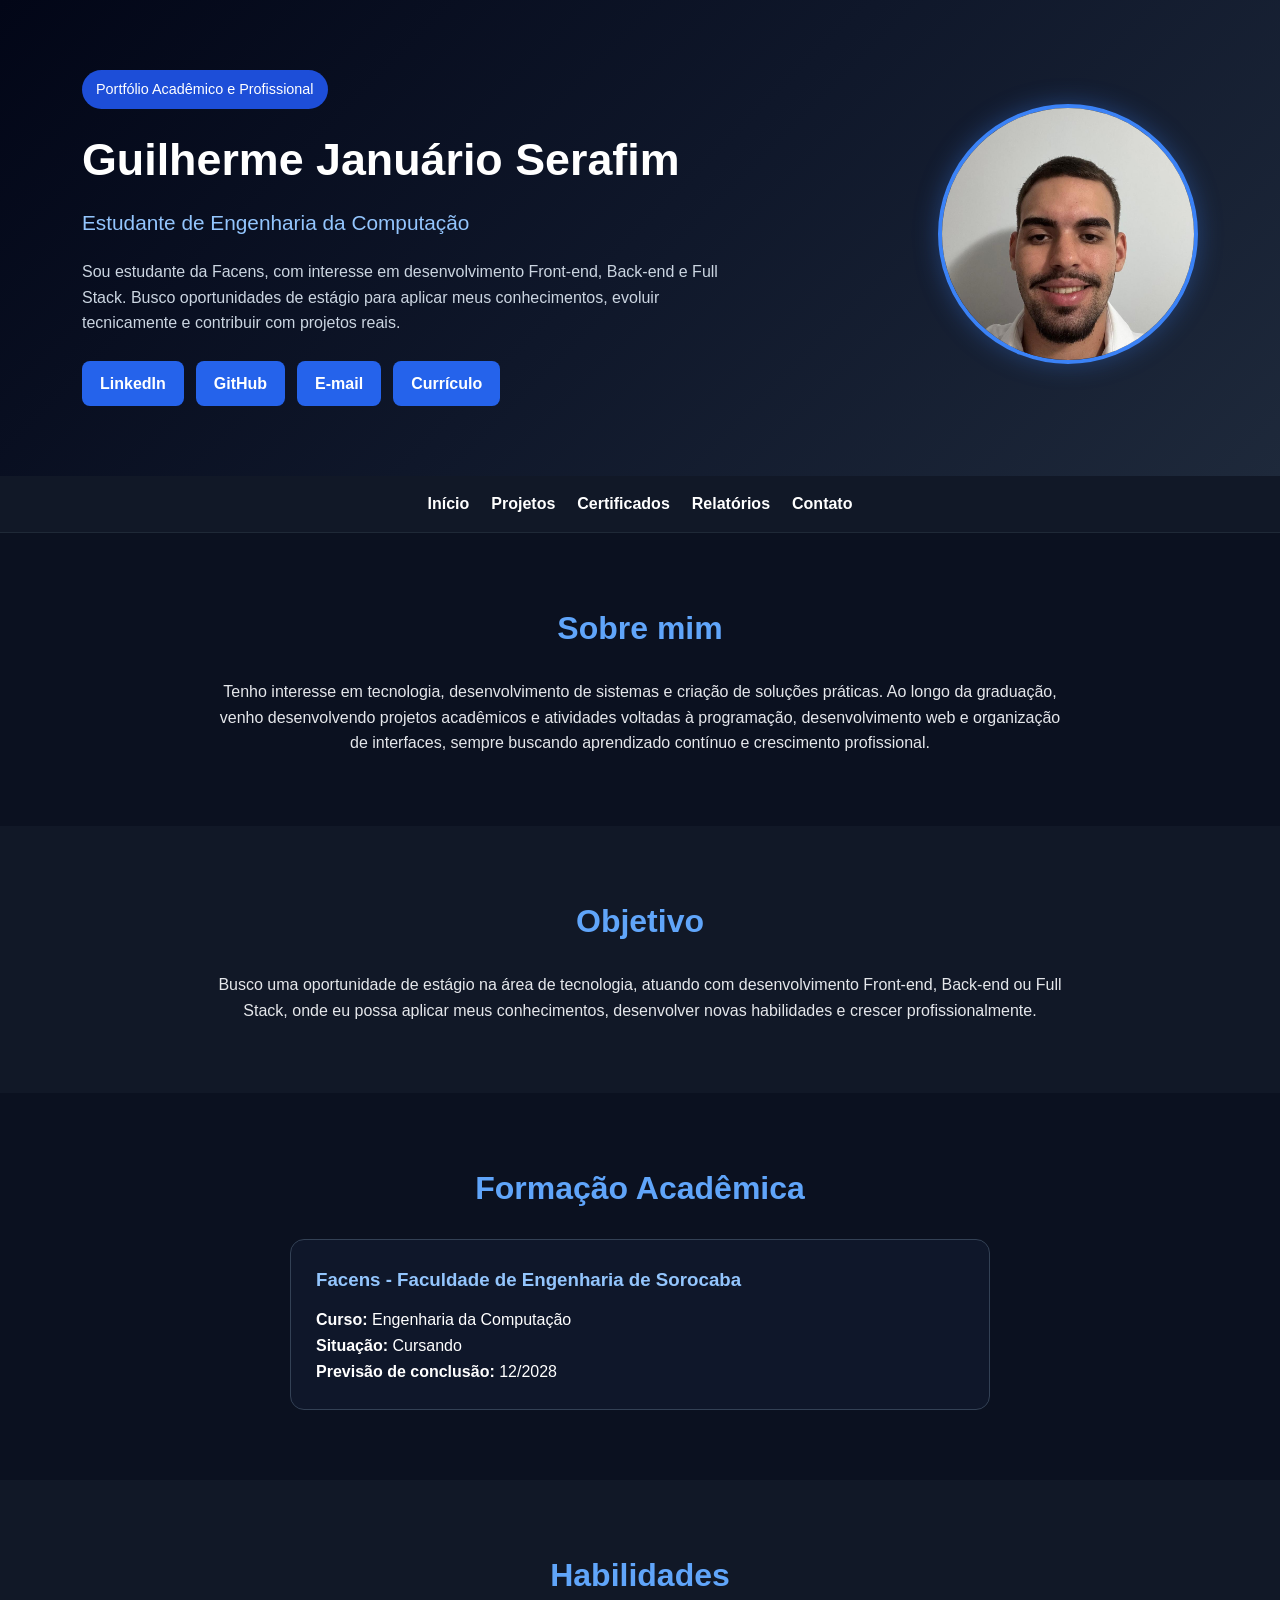
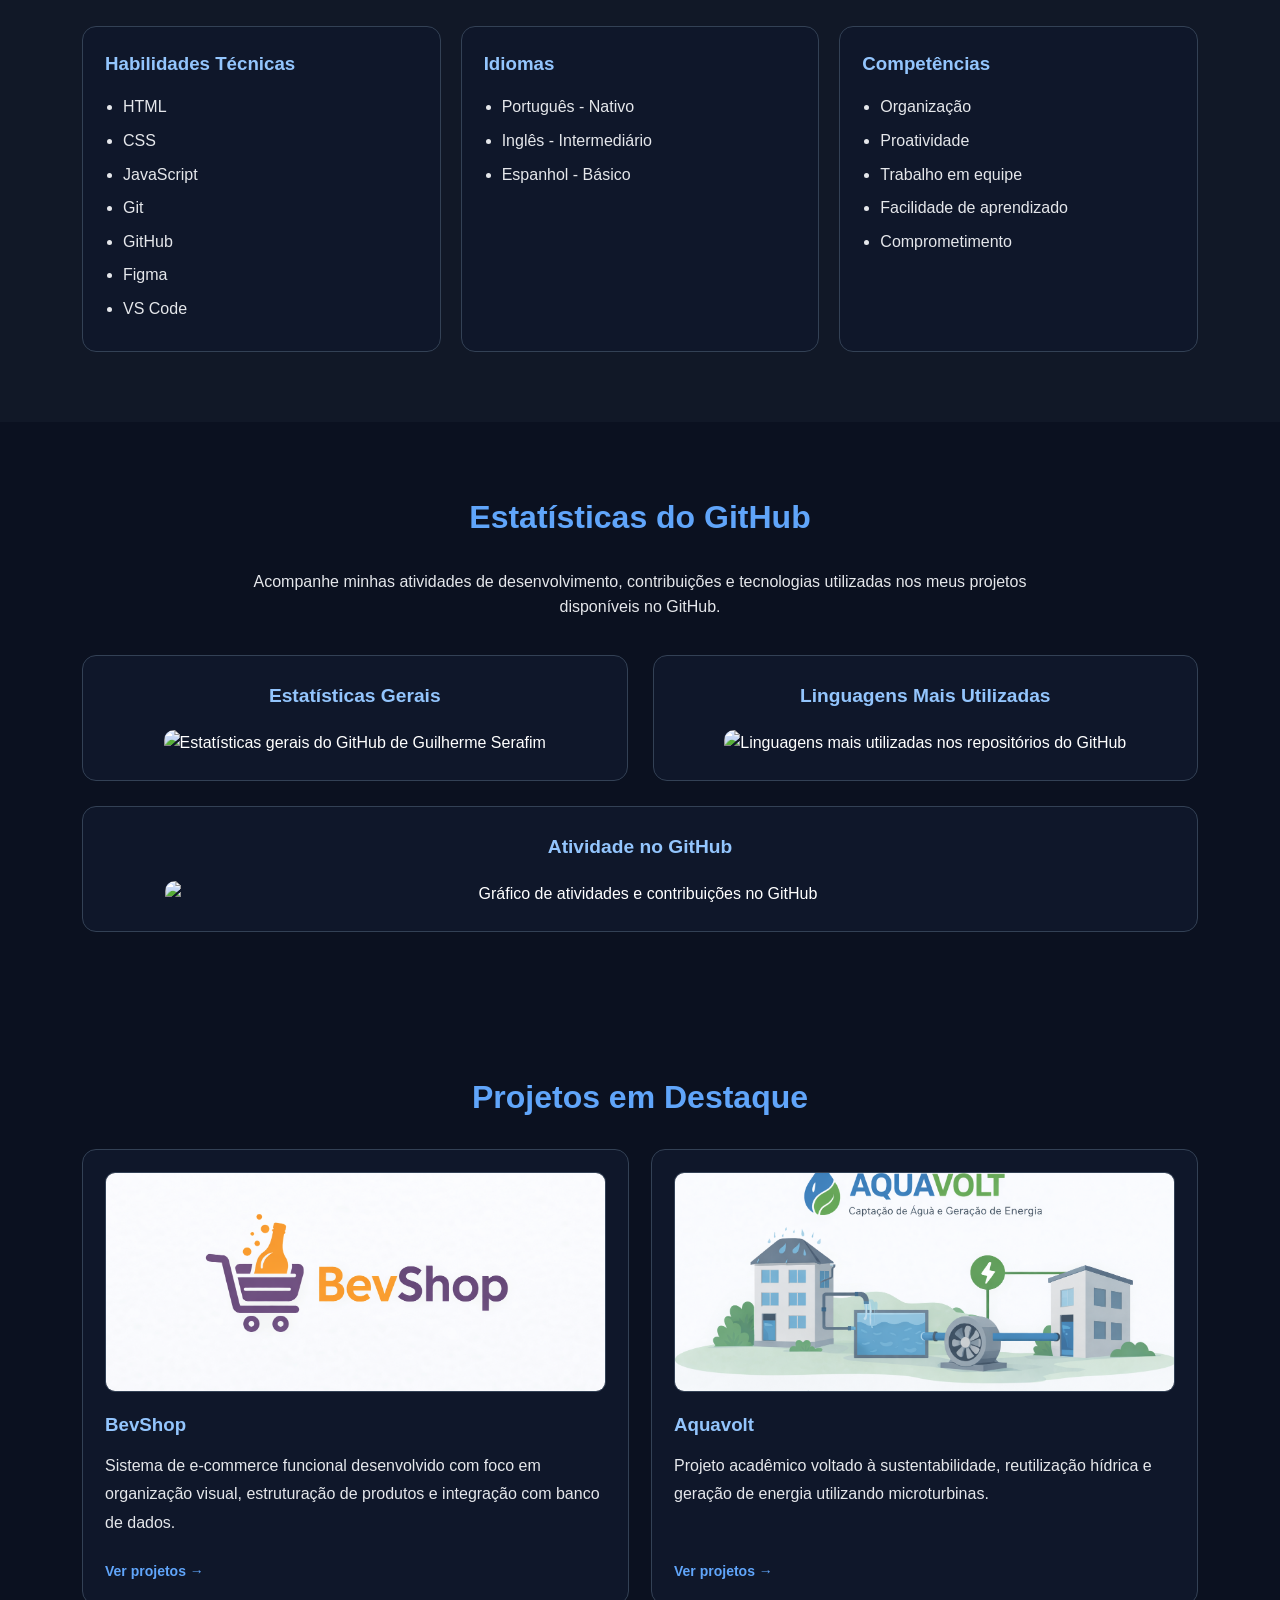
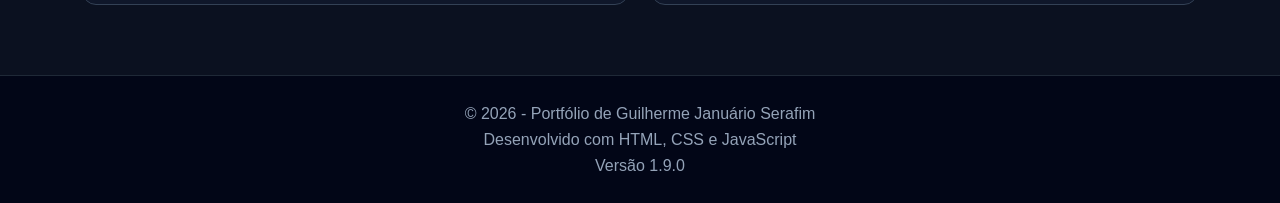
==== commit fadb3fbf: "Versão 1.9.0 - Adição de Estatísticas do GitHub" ====
--- a/index.html
+++ b/index.html
@@ -1,3 +1,4 @@
+
 <!DOCTYPE html>
 <html lang="pt-BR">
 <head>
@@ -28,15 +29,18 @@
         </p>
 
         <div class="botoes-topo">
-          <a href="https://www.linkedin.com/in/guilherme-januário-serafim-8a16b33a3" target="_blank">
+          <a href="https://www.linkedin.com/in/guilherme-januário-serafim-8a16b33a3"
+             target="_blank" rel="noopener noreferrer">
             LinkedIn
           </a>
 
-          <a href="https://github.com/guilhermejserafim10" target="_blank">
+          <a href="https://github.com/guilhermejserafim10"
+             target="_blank" rel="noopener noreferrer">
             GitHub
           </a>
 
-          <a href="https://mail.google.com/mail/?view=cm&to=guilhermeserafim.facul@gmail.com" target="_blank">
+          <a href="https://mail.google.com/mail/?view=cm&to=guilhermeserafim.facul@gmail.com"
+             target="_blank" rel="noopener noreferrer">
             E-mail
           </a>
 
@@ -177,6 +181,61 @@
     </div>
   </section>
 
+  <!-- ESTATÍSTICAS DO GITHUB -->
+  <section id="estatisticas-github" class="secao animar">
+    <div class="container">
+
+      <h2 class="animar">Estatísticas do GitHub</h2>
+
+      <p class="texto-centralizado animar">
+        Acompanhe minhas atividades de desenvolvimento,
+        contribuições e tecnologias utilizadas nos meus
+        projetos disponíveis no GitHub.
+      </p>
+
+      <div class="github-estatisticas">
+
+        <!-- ESTATÍSTICAS GERAIS -->
+        <div class="github-card animar">
+
+          <h3>Estatísticas Gerais</h3>
+
+          <img
+            src="https://github-readme-stats-fast.vercel.app/api?username=guilhermejserafim10&amp;show_icons=true&amp;theme=github_dark"
+            alt="Estatísticas gerais do GitHub de Guilherme Serafim"
+            loading="lazy">
+
+        </div>
+
+        <!-- LINGUAGENS MAIS UTILIZADAS -->
+        <div class="github-card animar">
+
+          <h3>Linguagens Mais Utilizadas</h3>
+
+          <img
+            src="https://github-readme-stats-fast.vercel.app/api/top-langs/?username=guilhermejserafim10&amp;layout=compact&amp;theme=github_dark"
+            alt="Linguagens mais utilizadas nos repositórios do GitHub"
+            loading="lazy">
+
+        </div>
+
+        <!-- GRÁFICO DE ATIVIDADES -->
+        <div class="github-card animar">
+
+          <h3>Atividade no GitHub</h3>
+
+          <img
+            src="https://github-readme-activity-graph.vercel.app/graph?username=guilhermejserafim10&amp;theme=github-compact"
+            alt="Gráfico de atividades e contribuições no GitHub"
+            loading="lazy">
+
+        </div>
+
+      </div>
+
+    </div>
+  </section>
+
   <!-- DESTAQUE DOS PROJETOS -->
   <section class="secao animar">
     <div class="container">
@@ -237,7 +296,7 @@
 
       <p>Desenvolvido com HTML, CSS e JavaScript</p>
 
-      <p>Versão 1.8.0</p>
+      <p>Versão 1.9.0</p>
 
     </div>
   </footer>
@@ -246,4 +305,3 @@
 
 </body>
 </html>
-
--- a/style.css
+++ b/style.css
@@ -1,3 +1,7 @@
+/* =========================
+   RESET
+========================= */
+
 * {
   margin: 0;
   padding: 0;
@@ -20,6 +24,11 @@
   max-width: 1150px;
   margin: 0 auto;
 }
+
+
+/* =========================
+   HERO
+========================= */
 
 .hero {
   background: linear-gradient(135deg, #020617, #0f172a, #1e293b);
@@ -81,6 +90,11 @@
   box-shadow: 0 0 25px rgba(59, 130, 246, 0.35);
 }
 
+
+/* =========================
+   BOTÕES DO HERO
+========================= */
+
 .botoes-topo {
   display: flex;
   flex-wrap: wrap;
@@ -102,6 +116,11 @@
   transform: translateY(-2px);
 }
 
+
+/* =========================
+   MENU
+========================= */
+
 .menu {
   background-color: #111827;
   padding: 15px 0;
@@ -114,14 +133,8 @@
 .menu .container {
   display: flex;
   justify-content: center;
+  align-items: center;
   gap: 22px;
-  flex-wrap: nowrap;
-  overflow-x: auto;
-  scrollbar-width: none;
-}
-
-.menu .container::-webkit-scrollbar {
-  display: none;
 }
 
 .menu a {
@@ -130,12 +143,16 @@
   font-weight: bold;
   transition: 0.3s;
   white-space: nowrap;
-  flex: 0 0 auto;
 }
 
 .menu a:hover {
   color: #60a5fa;
 }
+
+
+/* =========================
+   SEÇÕES
+========================= */
 
 .secao {
   padding: 70px 20px;
@@ -158,6 +175,11 @@
   margin: 0 auto;
   color: #e5e7eb;
 }
+
+
+/* =========================
+   CARDS
+========================= */
 
 .card-unico,
 .card,
@@ -166,7 +188,10 @@
   background-color: #0f172a;
   border: 1px solid #334155;
   border-radius: 14px;
-  transition: transform 0.3s ease, border-color 0.3s ease, box-shadow 0.3s ease;
+  transition:
+    transform 0.3s ease,
+    border-color 0.3s ease,
+    box-shadow 0.3s ease;
 }
 
 .card-unico:hover,
@@ -178,6 +203,11 @@
   box-shadow: 0 10px 25px rgba(96, 165, 250, 0.2);
 }
 
+
+/* =========================
+   CARD ÚNICO
+========================= */
+
 .card-unico {
   padding: 25px;
   max-width: 700px;
@@ -189,6 +219,11 @@
   margin-bottom: 12px;
 }
 
+
+/* =========================
+   HABILIDADES
+========================= */
+
 .cards-habilidades {
   display: grid;
   grid-template-columns: repeat(auto-fit, minmax(250px, 1fr));
@@ -217,6 +252,11 @@
   margin-bottom: 8px;
   color: #e5e7eb;
 }
+
+
+/* =========================
+   PROJETOS E CERTIFICADOS
+========================= */
 
 .grid-projetos,
 .grid-certificados {
@@ -234,7 +274,6 @@
   display: flex;
   flex-direction: column;
   height: 100%;
-  min-height: 100%;
 }
 
 .card-projeto h3 {
@@ -247,6 +286,11 @@
   margin-bottom: 14px;
   line-height: 1.8;
 }
+
+
+/* =========================
+   IMAGENS DOS PROJETOS
+========================= */
 
 .img-projeto {
   width: 100%;
@@ -256,13 +300,20 @@
   margin-bottom: 18px;
   border: 1px solid #334155;
   display: block;
-  transition: transform 0.3s ease, box-shadow 0.3s ease;
+  transition:
+    transform 0.3s ease,
+    box-shadow 0.3s ease;
 }
 
 .card-projeto:hover .img-projeto {
   transform: scale(1.02);
   box-shadow: 0 8px 20px rgba(96, 165, 250, 0.12);
 }
+
+
+/* =========================
+   LINKS DOS PROJETOS
+========================= */
 
 .links-projeto {
   display: flex;
@@ -285,6 +336,11 @@
   text-decoration: underline;
 }
 
+
+/* =========================
+   CONTATO
+========================= */
+
 .contato-box {
   max-width: 800px;
   margin: 0 auto;
@@ -300,11 +356,17 @@
 .contato-box a {
   color: #60a5fa;
   text-decoration: none;
+  overflow-wrap: anywhere;
 }
 
 .contato-box a:hover {
   text-decoration: underline;
 }
+
+
+/* =========================
+   RODAPÉ
+========================= */
 
 .rodape {
   background-color: #020617;
@@ -314,10 +376,17 @@
   border-top: 1px solid #1f2937;
 }
 
+
+/* =========================
+   ANIMAÇÕES
+========================= */
+
 .animar {
   opacity: 0;
   transform: translateY(30px);
-  transition: opacity 0.6s ease, transform 0.6s ease;
+  transition:
+    opacity 0.6s ease,
+    transform 0.6s ease;
 }
 
 .animar.ativo {
@@ -331,6 +400,11 @@
   opacity: 1;
   transform: translateY(0);
 }
+
+
+/* =========================
+   LINK VOLTAR
+========================= */
 
 .voltar-link {
   display: inline-block;
@@ -346,7 +420,13 @@
   text-decoration: underline;
 }
 
+
+/* =========================================
+   RESPONSIVIDADE - TABLETS
+========================================= */
+
 @media (max-width: 900px) {
+
   .hero-content {
     flex-direction: column-reverse;
     text-align: center;
@@ -371,23 +451,93 @@
   }
 }
 
-@media (max-width: 700px) {
-  .menu .container {
-    justify-content: flex-start;
-    gap: 16px;
-    padding-bottom: 2px;
-  }
-}
+
+/* =========================================
+   RESPONSIVIDADE - CELULARES
+========================================= */
 
 @media (max-width: 600px) {
+
+  /* HERO */
+
+  .hero {
+    padding: 60px 20px;
+  }
+
+  .hero-content {
+    gap: 35px;
+  }
+
+  .hero-texto {
+    min-width: 0;
+    width: 100%;
+  }
+
+  .hero-foto {
+    flex: none;
+    width: 100%;
+  }
+
   .hero-foto img {
     width: 210px;
     height: 210px;
   }
 
+  .hero h1 {
+    font-size: 2rem;
+  }
+
+  .hero h2 {
+    font-size: 1.2rem;
+  }
+
+  .descricao {
+    width: 100%;
+  }
+
+
+  /* BOTÕES */
+
+  .botoes-topo {
+    justify-content: center;
+  }
+
+
+  /* MENU MOBILE */
+
+  .menu {
+    padding: 12px 0;
+  }
+
+  .menu .container {
+    width: 100%;
+    display: grid;
+    grid-template-columns: repeat(3, max-content);
+    justify-content: center;
+    align-items: center;
+    gap: 8px 16px;
+    padding: 0 10px;
+  }
+
+  .menu a {
+    font-size: 13px;
+    text-align: center;
+    white-space: nowrap;
+  }
+
+
+  /* SEÇÕES */
+
+  .secao {
+    padding: 60px 20px;
+  }
+
   .secao h2 {
     font-size: 1.7rem;
   }
+
+
+  /* CARDS */
 
   .card,
   .card-projeto,
@@ -396,6 +546,14 @@
     padding: 18px;
   }
 
+
+  /* PROJETOS */
+
+  .grid-projetos,
+  .grid-certificados {
+    grid-template-columns: 1fr;
+  }
+
   .img-projeto {
     height: 180px;
   }
@@ -407,4 +565,131 @@
   .links-projeto a {
     font-size: 13px;
   }
-}+}
+
+
+/* =========================================
+   RESPONSIVIDADE - CELULARES PEQUENOS
+========================================= */
+
+@media (max-width: 400px) {
+
+  .menu .container {
+    gap: 8px 12px;
+  }
+
+  .menu a {
+    font-size: 12px;
+  }
+
+  .hero h1 {
+    font-size: 1.9rem;
+  }
+
+  .hero h2 {
+    font-size: 1.1rem;
+  }
+
+  .tag {
+    font-size: 0.8rem;
+  }
+
+  .secao h2 {
+    font-size: 1.6rem;
+  }
+}
+
+
+
+/* =========================
+   ESTATÍSTICAS DO GITHUB
+========================= */
+
+.github-estatisticas {
+  display: grid;
+  grid-template-columns: repeat(2, minmax(0, 1fr));
+  gap: 25px;
+  margin-top: 35px;
+}
+
+.github-card {
+  min-width: 0;
+  display: flex;
+  flex-direction: column;
+  align-items: center;
+  justify-content: center;
+  gap: 18px;
+  padding: 25px;
+
+  background-color: #0f172a;
+  border: 1px solid #334155;
+  border-radius: 14px;
+
+  text-align: center;
+
+  transition:
+    transform 0.3s ease,
+    border-color 0.3s ease,
+    box-shadow 0.3s ease;
+}
+
+.github-card:hover {
+  transform: translateY(-6px);
+  border-color: #60a5fa;
+  box-shadow: 0 10px 25px rgba(96, 165, 250, 0.2);
+}
+
+.github-card h3 {
+  margin: 0;
+  color: #93c5fd;
+  font-size: 1.2rem;
+}
+
+.github-card img {
+  display: block;
+  max-width: 100%;
+  height: auto;
+  border-radius: 10px;
+}
+
+/* GRÁFICO DE ATIVIDADES */
+
+.github-card:last-child {
+  grid-column: 1 / -1;
+}
+
+.github-card:last-child img {
+  width: 100%;
+  max-width: 950px;
+}
+
+/* =========================
+   RESPONSIVIDADE - GITHUB
+========================= */
+
+@media (max-width: 768px) {
+
+  .github-estatisticas {
+    grid-template-columns: 1fr;
+    gap: 20px;
+  }
+
+  .github-card {
+    padding: 20px;
+  }
+
+  .github-card:last-child {
+    grid-column: auto;
+  }
+}
+
+@media (max-width: 400px) {
+
+  .github-card {
+    padding: 15px;
+  }
+
+  .github-card h3 {
+    font-size: 1.1rem;
+  }
+}
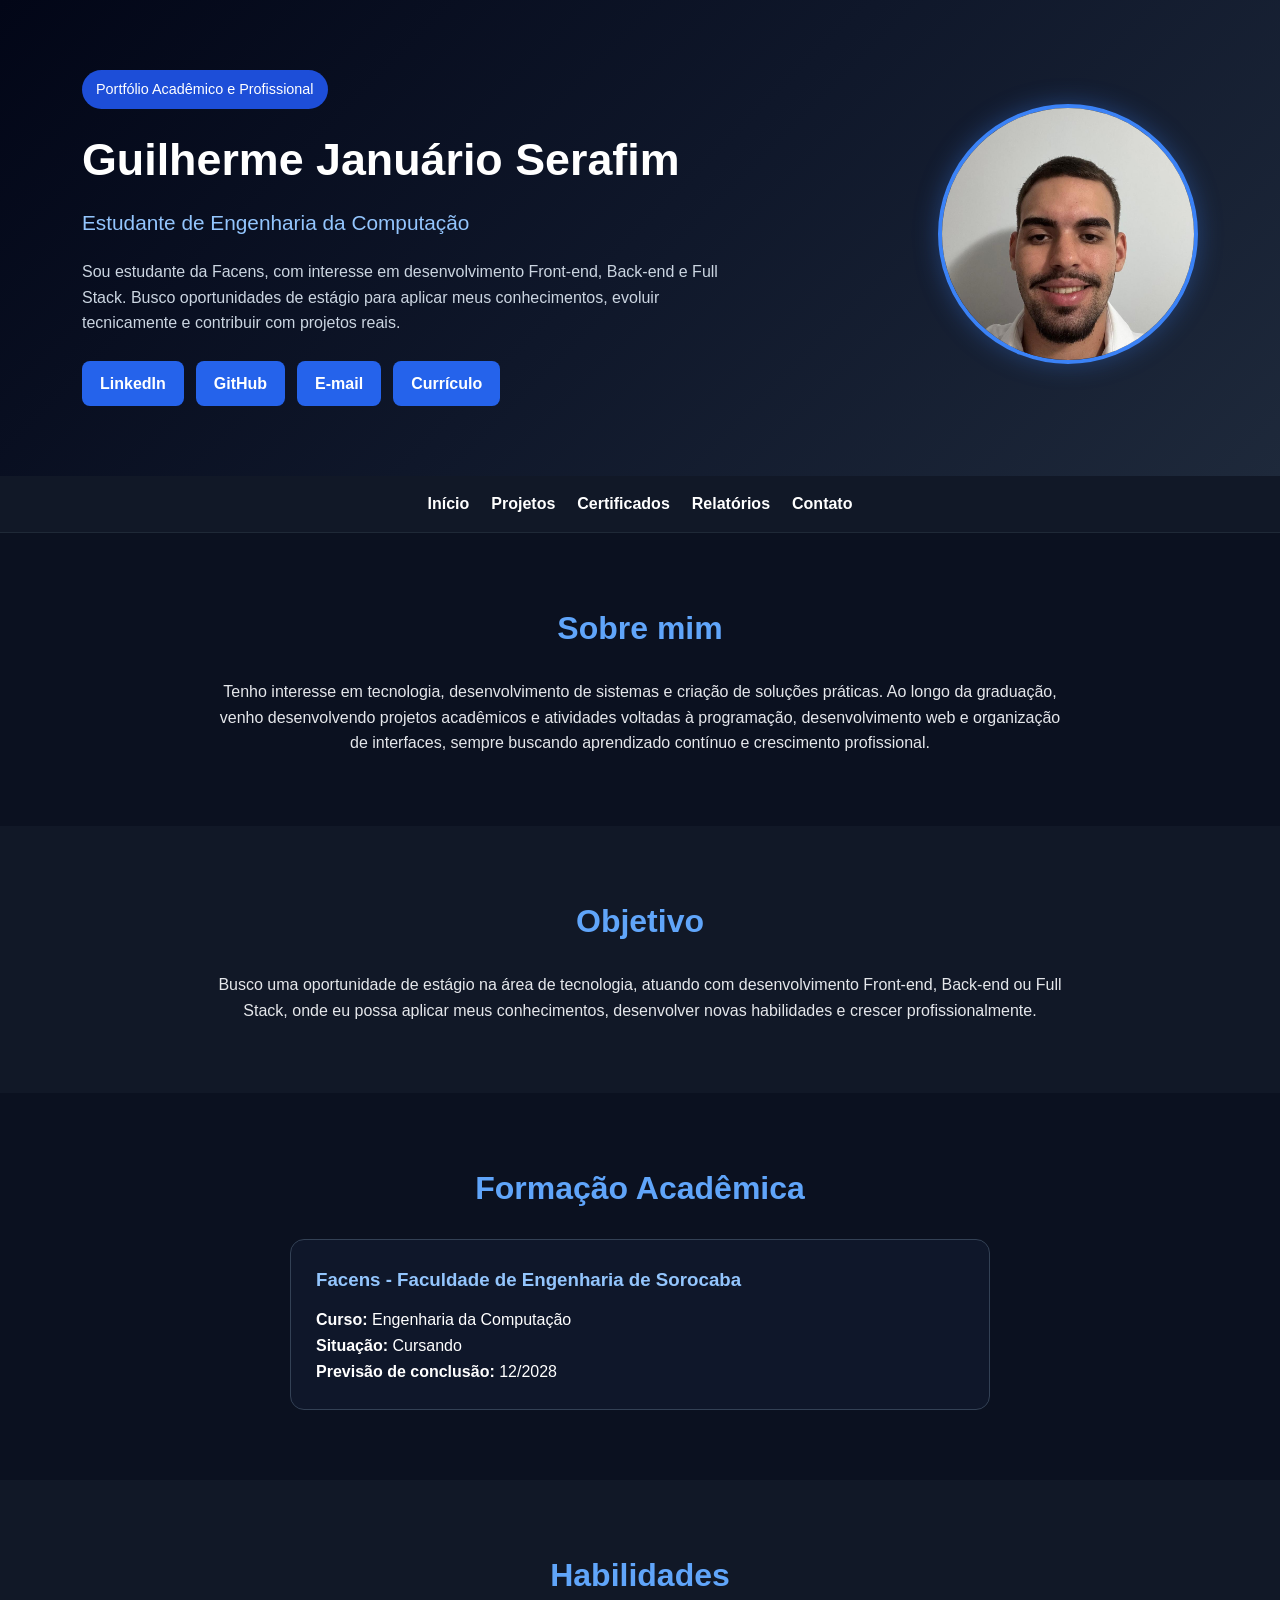
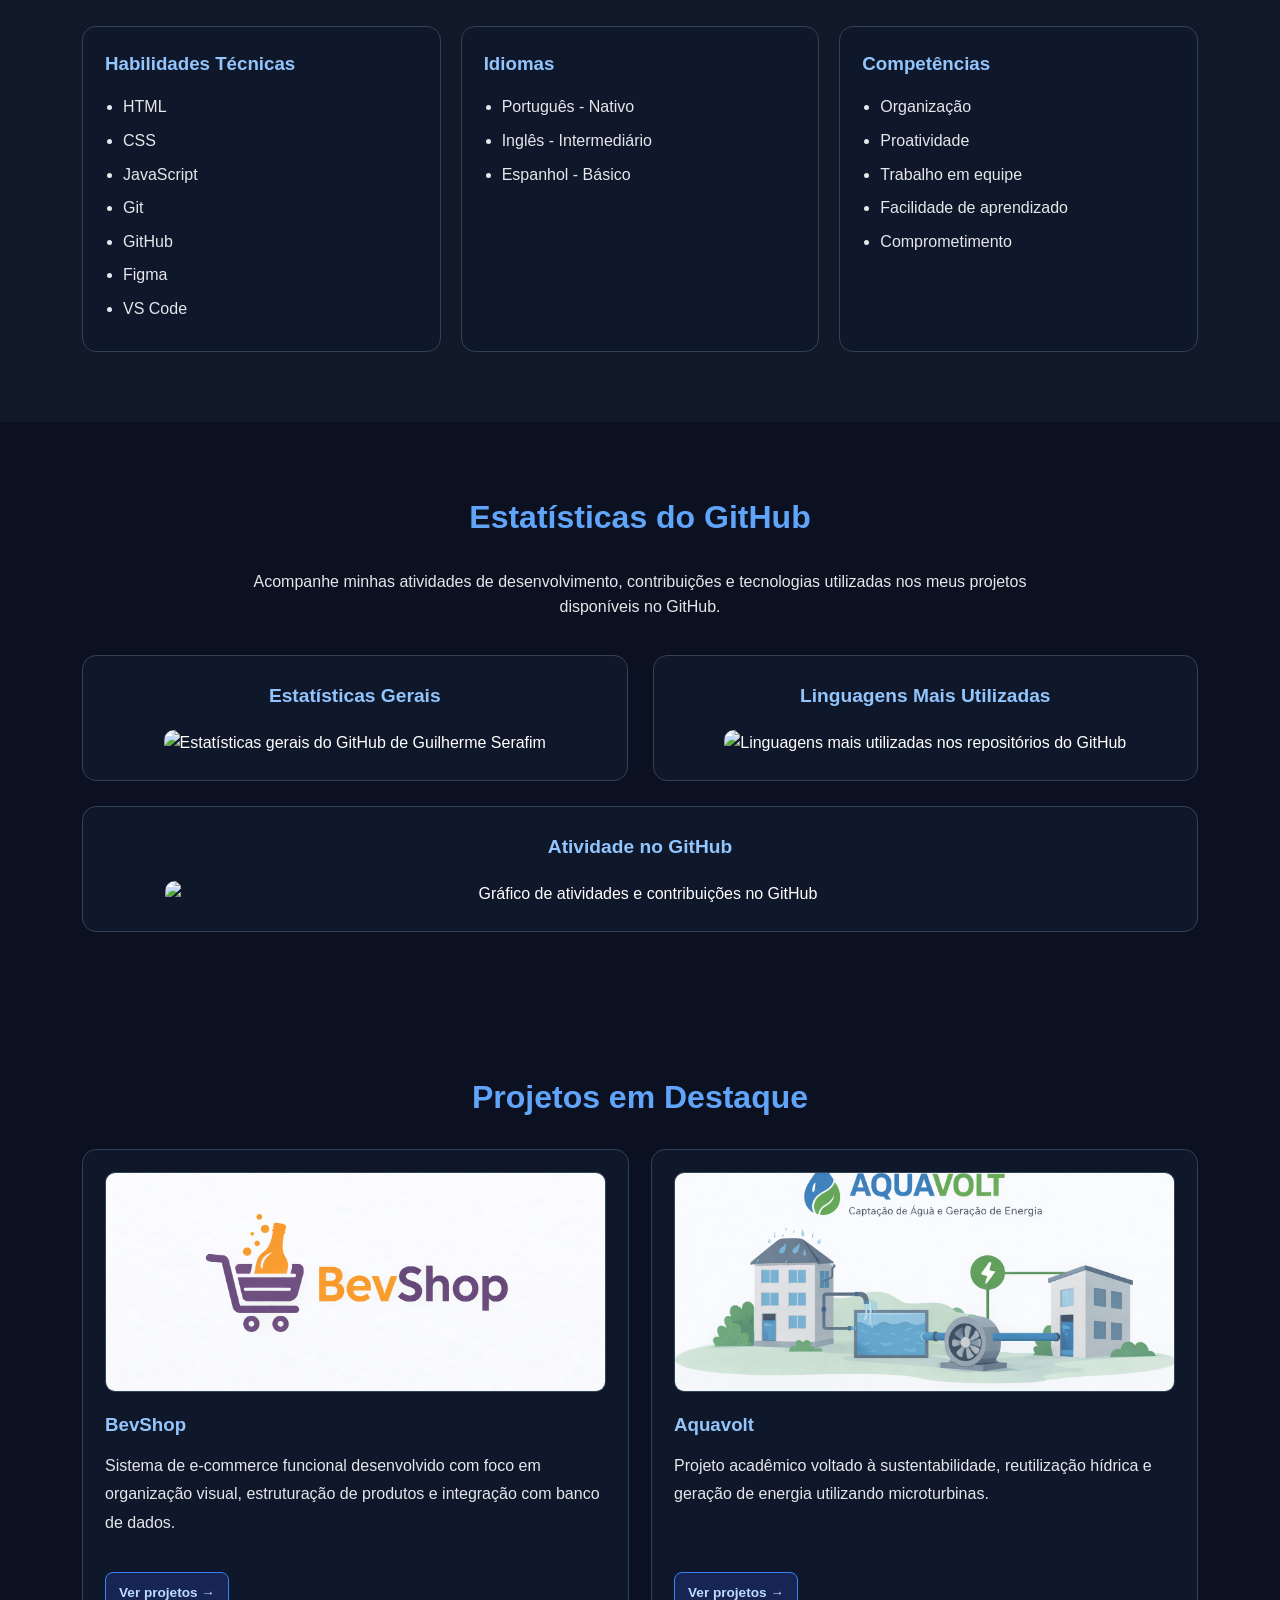
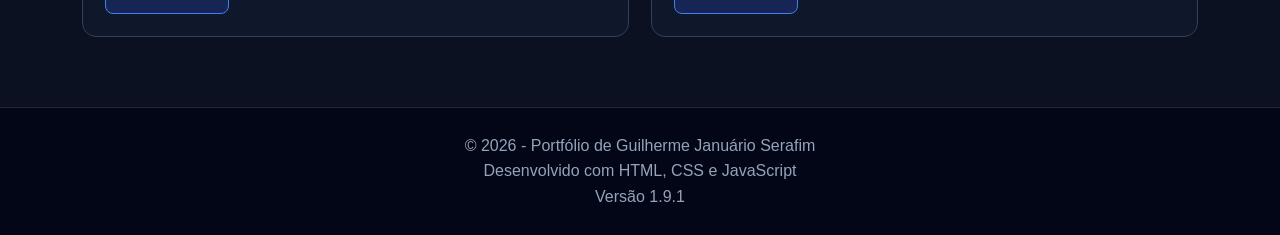
==== commit e68d19ec: "Versão 1.9.1 - Melhorias na Apresentação dos Projetos" ====
--- a/index.html
+++ b/index.html
@@ -296,7 +296,7 @@
 
       <p>Desenvolvido com HTML, CSS e JavaScript</p>
 
-      <p>Versão 1.9.0</p>
+      <p>Versão 1.9.1</p>
 
     </div>
   </footer>
--- a/style.css
+++ b/style.css
@@ -693,3 +693,80 @@
     font-size: 1.1rem;
   }
 }
+
+
+/* =========================
+   TECNOLOGIAS DOS PROJETOS
+========================= */
+
+.tecnologias-projeto {
+  display: flex;
+  flex-wrap: wrap;
+  gap: 8px;
+  margin-top: 5px;
+  margin-bottom: 20px;
+}
+
+.tecnologias-projeto span {
+  display: inline-block;
+  padding: 5px 10px;
+
+  background-color: #1e293b;
+  color: #93c5fd;
+
+  border: 1px solid #334155;
+  border-radius: 8px;
+
+  font-size: 0.8rem;
+  font-weight: 600;
+  line-height: 1.4;
+}
+
+
+/* =========================
+   LINKS DOS PROJETOS
+========================= */
+
+.links-projeto {
+  display: flex;
+  flex-wrap: wrap;
+  gap: 10px;
+  margin-top: auto;
+  padding-top: 20px;
+}
+
+.links-projeto a {
+  display: inline-flex;
+  align-items: center;
+  justify-content: center;
+
+  padding: 9px 13px;
+
+  background-color: #172554;
+  color: #bfdbfe;
+
+  border: 1px solid #3b82f6;
+  border-radius: 8px;
+
+  text-decoration: none;
+  font-size: 0.85rem;
+  font-weight: 600;
+
+  transition:
+    background-color 0.3s ease,
+    border-color 0.3s ease,
+    transform 0.3s ease;
+}
+
+.links-projeto a:hover {
+  background-color: #1d4ed8;
+  border-color: #60a5fa;
+  color: #ffffff;
+  transform: translateY(-2px);
+}
+
+.links-projeto a:focus-visible {
+  outline: 2px solid #93c5fd;
+  outline-offset: 3px;
+}
+
